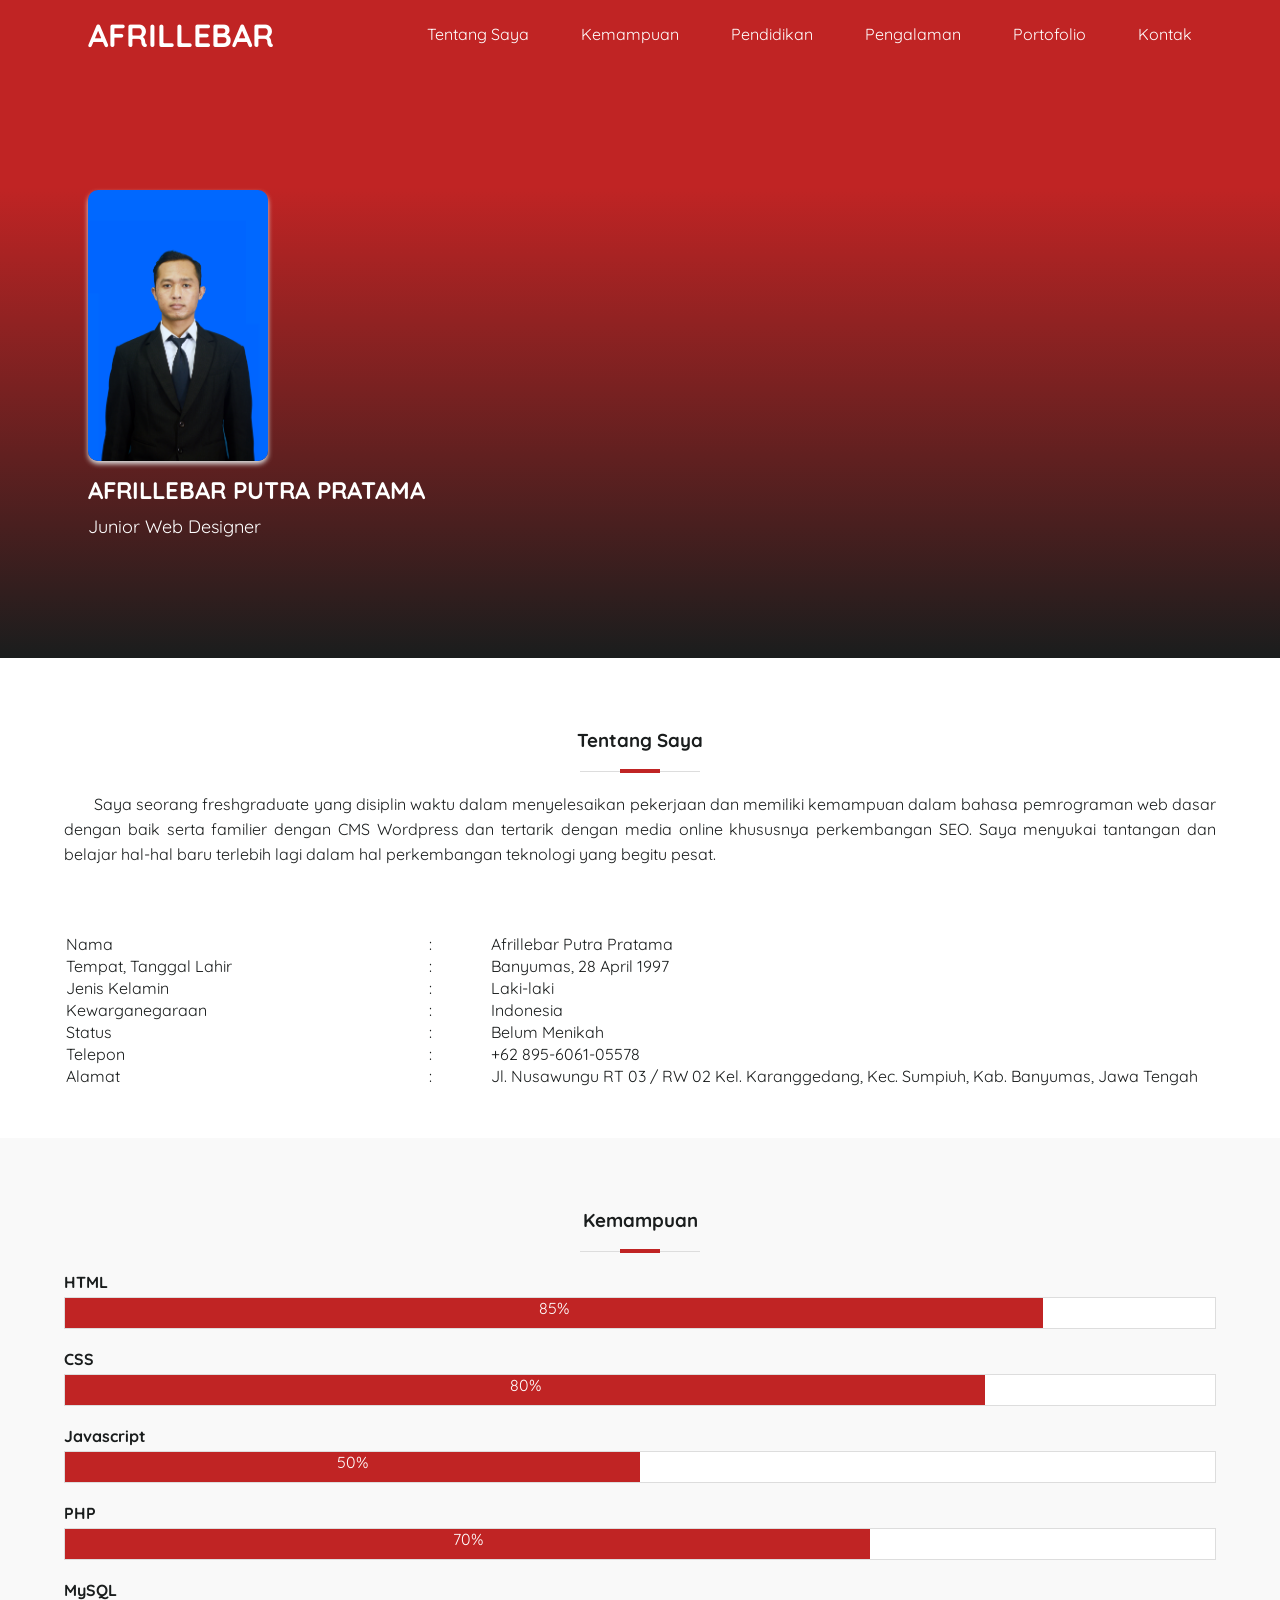
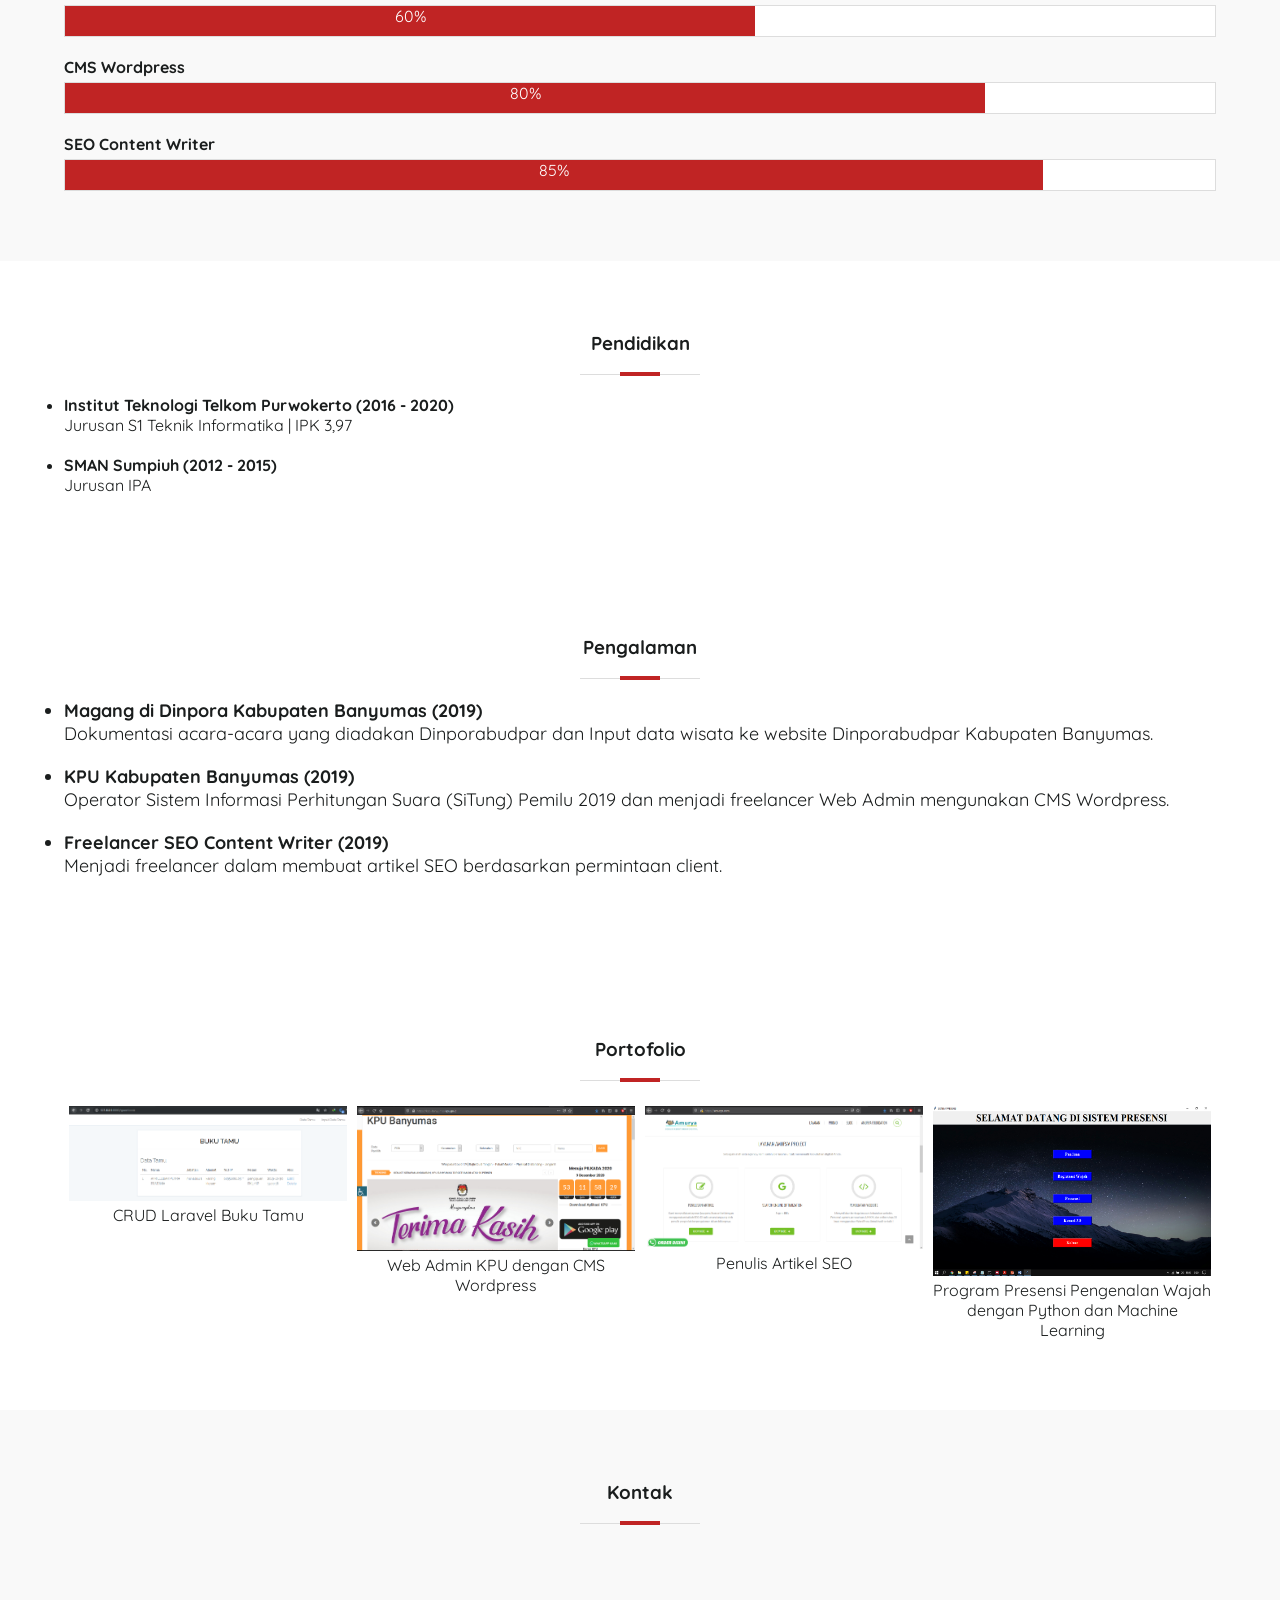
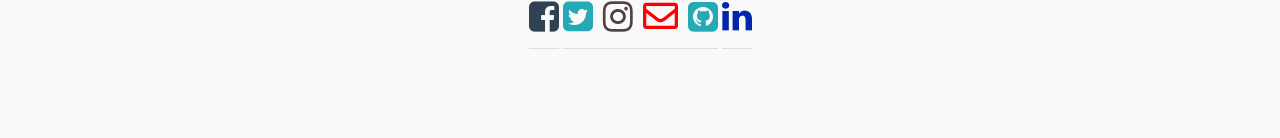
==== index.html @ 5ce97ca1 "first commit" ====
<!DOCTYPE html>
<html>
	<head>
		<meta charset="utf-8">
		<meta name="viewport" content="width=device-width, initial-scale=1">
		<title>Afrillebar Putra Pratama</title>
		<link rel="stylesheet" type="text/css" href="css/stylesheet.css">
		<link href="https://fonts.googleapis.com/css2?family=Quicksand:wght@500&display=swap" rel="stylesheet">
		<link rel="stylesheet" type="text/css" href="https://cdnjs.cloudflare.com/ajax/libs/font-awesome/5.13.0/css/all.min.css">
		<link rel="stylesheet" href="https://maxcdn.bootstrapcdn.com/font-awesome/4.5.0/css/font-awesome.min.css" />
		<link href="css/font-awesome.min.css" rel="stylesheet">
	</head>
	<body>
		
		<!-- sidebar -->
		<input type="checkbox" id="check">
		<div class="sidebar">
			<ul>
				<li><a href="#about">Tentang Saya</a></li>
				<li><a href="#skills">Kemampuan</a></li>
				<li><a href="#skills">Pendidikan</a></li>
				<li><a href="#skills">Pengalaman</a></li>
				<li><a href="#portfolio">Portofolio</a></li>
				<li><a href="#contact">Kontak</a></li>
			</ul>
		</div>

		<!-- bagian header -->
		<header>
			<div class="container">
				<h1><a href="">afrillebar</a></h1>
				<ul>
					<li><a href="#about">Tentang Saya</a></li>
					<li><a href="#skills">Kemampuan</a></li>
					<li><a href="#education">Pendidikan</a></li>
					<li><a href="#experience">Pengalaman</a></li>
					<li><a href="#portfolio">Portofolio</a></li>
					<li><a href="#contact">Kontak</a></li>
				</ul>

				<!-- menu mobile -->
				<label for="check" class="mobile-menu"><i class="fas fa-bars fa-2x"></i></label>
			</div>
		</header>

		<!-- bagian banner -->
		<section class="banner">
			<div class="container">
				<div class="banner-left">
					<img src="img/kuliah2.jpg">
					<h2>AFRILLEBAR PUTRA PRATAMA<br></h2>
					<p>Junior Web Designer</p>
				</div>
			</div>
		</section>

		<!-- bagian about -->
		<section id="about">
			<div class="container">
				<h3>Tentang Saya</h3>
					<p>
						Saya seorang freshgraduate yang disiplin waktu dalam menyelesaikan pekerjaan dan memiliki kemampuan dalam bahasa pemrograman web dasar dengan baik serta familier dengan CMS Wordpress dan tertarik dengan media online khususnya perkembangan SEO.
						Saya menyukai tantangan dan belajar hal-hal baru terlebih lagi dalam hal perkembangan teknologi yang begitu pesat. <br><br><br></p>
						<table>
							<tr><td style="width: 30%">Nama		</td><td style="width: 5%">: </td><td style="width: 60%"> Afrillebar Putra Pratama </td></tr>
							<tr><td>Tempat, Tanggal Lahir	</td><td>:</td><td> Banyumas, 28 April 1997</td></tr>
							<tr><td>Jenis Kelamin		</td><td>:</td><td> Laki-laki</td></tr>
							<tr><td>Kewarganegaraan	</td><td>:</td><td> Indonesia</td></tr>
							<tr><td>Status			</td><td>:</td><td> Belum Menikah</td></tr>
							<tr><td>Telepon			</td><td>:</td><td> +62 895-6061-05578</td></tr>
							<tr><td>Alamat	</td><td>:</td><td> Jl. Nusawungu RT 03 / RW 02 Kel. Karanggedang, Kec. Sumpiuh, Kab. Banyumas, Jawa Tengah</td></tr> 
						</table>
			</div>
		</section>

		<!-- bagian skills -->
		<section id="skills">
			<div class="container">
				<h3>Kemampuan</h3>
				<h4>HTML</h4>
				<div class="bar">
					<span class="nilai html">85%</span>
				</div>

				<h4>CSS</h4>
				<div class="bar">
					<span class="nilai css">80%</span>
				</div>

				<h4>Javascript</h4>
				<div class="bar">
					<span class="nilai js">50%</span>
				</div>

				<h4>PHP</h4>
				<div class="bar">
					<span class="nilai php">70%</span>
				</div>

				<h4>MySQL</h4>
				<div class="bar">
					<span class="nilai mysql">60%</span>
				</div>

				<h4>CMS Wordpress</h4>
				<div class="bar">
					<span class="nilai wp">80%</span>
				</div>

				<h4>SEO Content Writer</h4>
				<div class="bar">
					<span class="nilai seo">85%</span>
				</div>
			</div>
		</section>

		<!-- bagian education -->
		<section id="education">
			<div class="container">
				<h3>Pendidikan</h3>
				<p>
					<ul class="text-education">
						<li>
							<h4>Institut Teknologi Telkom Purwokerto (2016 - 2020)</h4>
							<div class="text">
							Jurusan S1 Teknik Informatika | IPK 3,97
							</div>
						</li>
						<li>
							<h4>SMAN Sumpiuh (2012 - 2015)</h4>
							<div class="text">
							Jurusan IPA
							</div>
						</li>
					</ul>
				</p>
			</div>
		</section>

		<!-- bagian experience -->
		<section id="experience">
			<div class="container">
				<h3>Pengalaman</h3>
				<p>
					<ul class="text-experience">
						<li >
							<h4>Magang di Dinpora Kabupaten Banyumas (2019)</h4>
							<div class="text">
								Dokumentasi acara-acara yang diadakan Dinporabudpar dan Input data wisata ke website Dinporabudpar Kabupaten Banyumas.
							</div>
						</li>
						<li >
							<h4>KPU Kabupaten Banyumas (2019)</h4>
							<div class="text">
								Operator Sistem Informasi Perhitungan Suara (SiTung) Pemilu 2019 dan menjadi freelancer Web Admin mengunakan CMS Wordpress.
							</div>
						</li>
						<li>
							<h4>Freelancer SEO Content Writer (2019)</h4>
							<div class="text">
							Menjadi freelancer dalam membuat artikel SEO berdasarkan permintaan client.
							</div>
						</li>
					</ul>
				</p>
			</div>
		</section>

		<!-- bagian portfolio -->
		<section id="portfolio">
			<div class="container">
				<h3>Portofolio</h3>
				<div class="col-4">
					<a href="">
						<img src="img/port_bukutamu.png">
						<span>CRUD Laravel Buku Tamu</span>
					</a>
				</div>

				<div class="col-4">
					<a href="">
						<img src="img/port_webadminkpu.PNG">
						<span>Web Admin KPU dengan CMS Wordpress</span>
					</a>
				</div>

				<div class="col-4">
					<a href="">
						<img src="img/port_seo.PNG">
						<span>Penulis Artikel SEO</span>
					</a>
				</div>

				<div class="col-4">
					<a href="">
						<img src="img/port_presensi.png">
						<span>Program Presensi Pengenalan Wajah dengan Python dan Machine Learning</span>
					</a>
				</div>
		</section>

		<!-- bagian contact -->
		<section id="contact">
			<div class="container">
				<h3>Kontak</h3>
				<div class="col-3">
					<a href="https://www.facebook.com/afrillebarputrapratama" target="_blank"><i style="color:#304153" class="fa fa-facebook-square"></i></a>
					 <a href="https://twitter.com/afrillebarputra" target="_blank"><i style="color:#25a9b5"class="fa fa-twitter-square"></i> </a>
					<a href="https://www.instagram.com/afrillebarputrapratama/" target="_blank"><i style="color:#514141" class="fa fa-instagram"></i> </a>
					 <a href="mailto:afrillebarputrapratama@gmail.com" target="_blank"><i style="color:#ff0000" class="far fa-envelope"></i>  </a>
					 <a href="https://github.com/afrillebar/" target="_blank"><i style="color:#25a9b5" class="fa fa-github-square"></i></a>
					 <a href="https://www.linkedin.com/in/afrillebar-putra-pratama-316649128/" target="_blank"><i style="color:#0027a7" class="fa fa-linkedin-in"></i></a>
				</div>
		</section>
		<script src="js/script.js"></script>
	</body>
</html>
---- css/stylesheet.css ----
* {
	padding:0;
	margin:0;
	font-family: 'Quicksand', sans-serif;
	color:rgb(26, 29, 29);
}
header {
    height:70px;
    background-color: rgb(192, 36, 36);
}
header h1 {
	display: inline-block;
	float: left;
	padding:15px 24px;
	text-transform: uppercase;
}
header h1 a {
    color: #fff;
	transition: .3s;
}
header h1 a:hover {
	color: #000;
}
header ul {
	float: right;
}
header ul li {
	padding:24px;
	display: inline-block;
}
header ul li a {
    color: #fff;
	transition: .3s;
}
header ul li a:hover {
	color: #000;
}
a {
	text-decoration: none;
}
.container {
	width:90%;
	margin:0 auto;
}
.container::after {
	content: '';
	display: block;
	clear: both;
}
.mobile-menu {
	float: right;
	display: none;
	padding:18px;
}
.mobile-menu:hover {
	cursor: pointer;
}
#check {
	display: none;
}
.sidebar {
	position: fixed;
	top: 0;
	bottom: 0;
	left: -300px;
	width:300px;
	background-color: rgb(26, 29, 29, .9);
	transition: .3s;
	z-index: 9999;
}
.sidebar ul li a {
	color: #fff;
}
.sidebar ul li {
	padding:24px;
	transition: .3s;
	transition-property: background-color;
}
.sidebar ul li:hover {
	background-color: rgb(192, 36, 36);
}
#check:checked ~ .sidebar {
	left: 0;
}
.banner {
	background: linear-gradient(0deg, rgb(26, 29, 29) 0%, rgb(192, 36, 36) 80%);;
	padding:120px 0;
}
section {
	padding:50px 0;
}
.banner img {
	width: 180px;
	border-radius: 10px;
	box-shadow: 0 3px 5px #ddd;
	margin-bottom: 10px;
}
.banner h2,
.banner p,
.banner span {
	color: #fff;
}
.banner h2 {
    margin-bottom: 10px;
}
.banner p {
    font-size: 18px;
}
.banner-left {
	padding-left:24px;
}
section h3 {
	padding-bottom: 20px;
	text-align: center;
	margin:20px;
	position: relative;
}
section h3::before {
	content:'';
	display: block;
	position: absolute;
	bottom: 0;
	width:120px;
	height:1px;
	background-color: #ddd;
	left: calc(50% - 60px);
}
section h3::after {
	content:'';
	display: block;
	position: absolute;
	bottom: -1px;
	width:40px;
	height:4px;
	background-color: rgb(192, 36, 36);
	left: calc(50% - 20px);
}
#about p {
	text-align: justify;
	text-indent: 30px;
	line-height: 25px;
	margin-bottom: 15px;
}
#skills,
#contact {
	background-color: #f9f9f9;
}
#skills .bar {
	height: 30px;
	background-color: #fff;
	border:1px solid #ddd;
	margin: 5px 0 20px 0;
}
.bar .nilai {
	height:30px;
	background-color: rgb(192, 36, 36);
	display: inline-block;
	color: #fff;
	text-align: center;
}
.html {
	width:85%;
}
.css {
	width:80%;
}
.js {
	width:50%;
}
.php {
	width:70%;
}
.mysql {
	width:60%;
}
.wp {
	width:80%;
}
.seo {
	width:85%;
}
.col-4 {
	width:25%;
	box-sizing: border-box;
	padding:5px;
	float: left;
	text-align: center;
	margin-bottom: 15px;
}
.col-4 img {
	width:100%;
}
.col-4 a:hover img {
	transform: scale(2);
}

.col-3 {
	width:100%;
	box-sizing: border-box;
	float: left;
	text-align: center;
	padding:50px 10px;
}
.col-3 a {
	padding-bottom: 10px;
	border-bottom: 1px solid #ddd;
    margin-bottom: 15px;
    font-size:35px;
}
html {
	scroll-behavior: smooth;
}

@media (max-width: 768px){
	.mobile-menu {
		display: block;
	}
	header ul {
		display: none;
	}
	.col-4 {
		width:50%;
    }
    .col-3 {
		width:100%;
    }
}
ul.text-experience {
	font-family: 'Quicksand', sans-serif;
	font-size: 18px;
	color:#504a4a;
}
ul.text-experience, li {
	padding-bottom:20px;
}
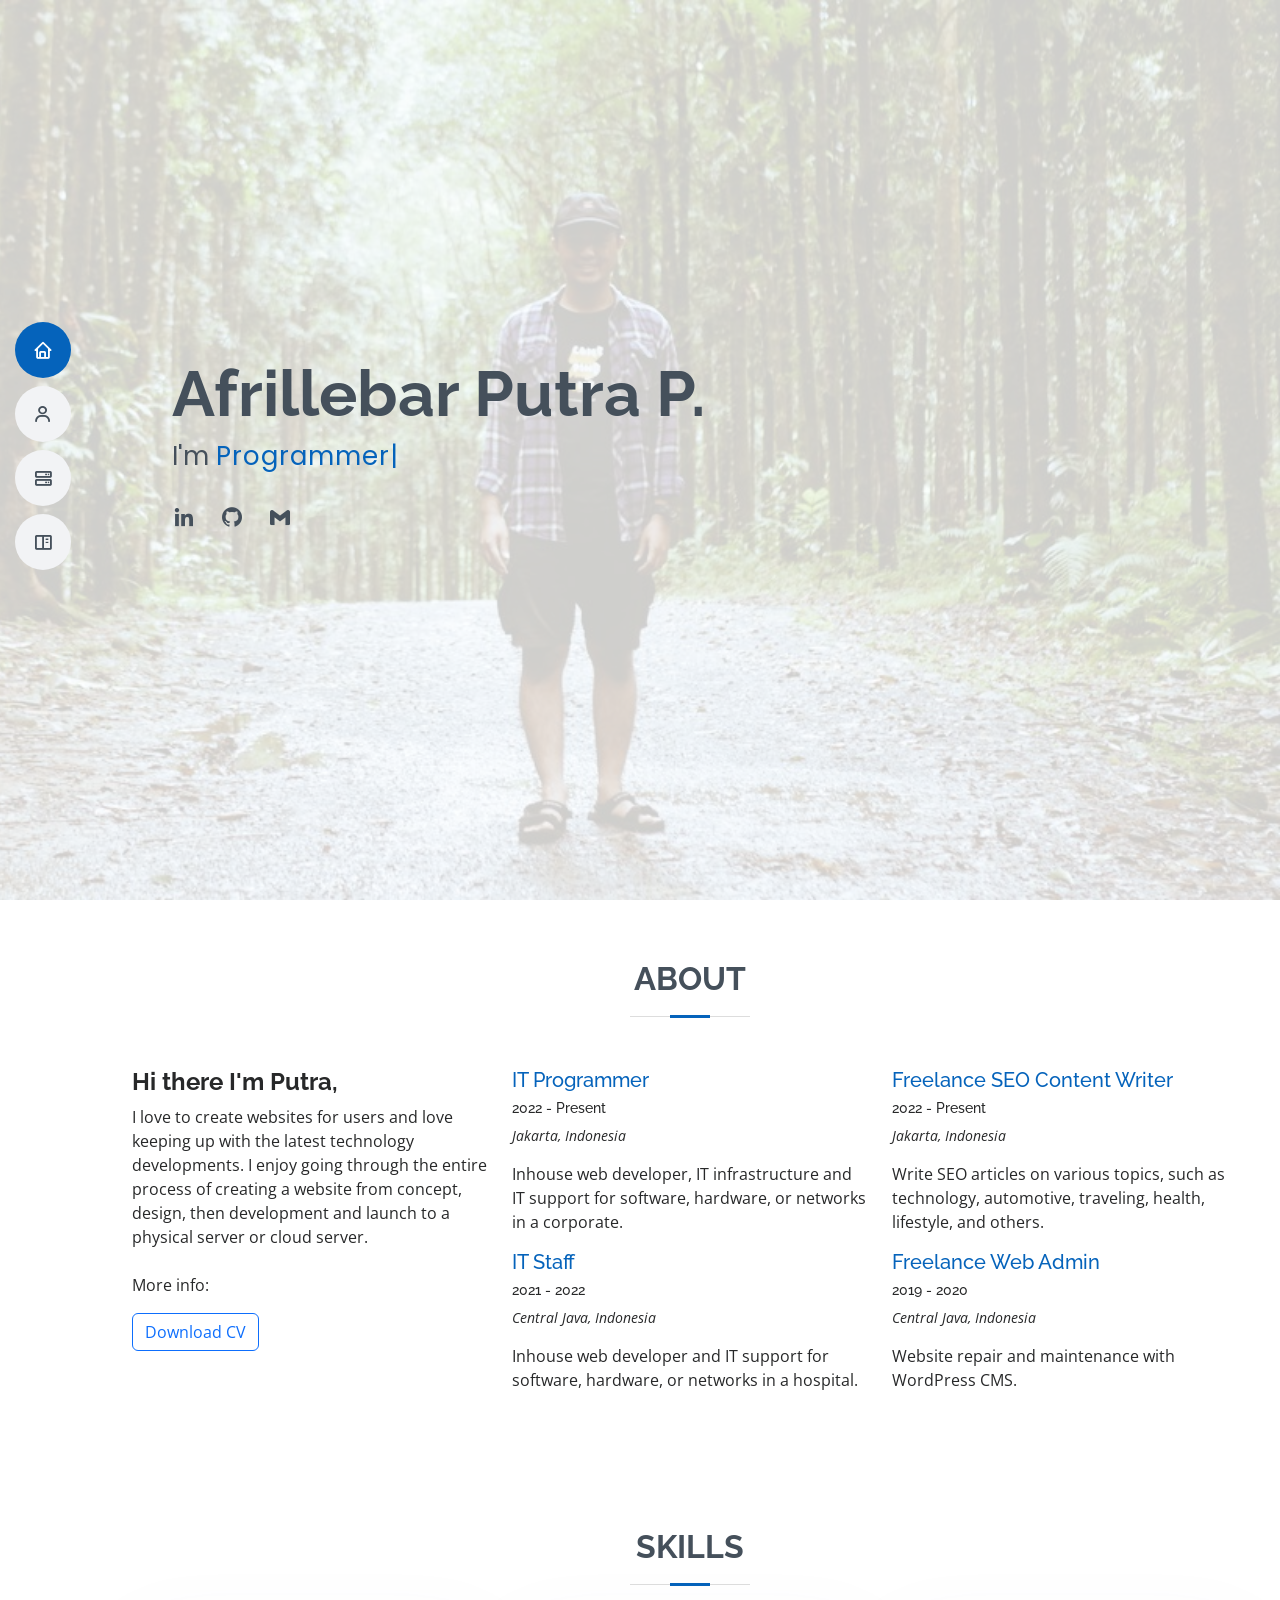
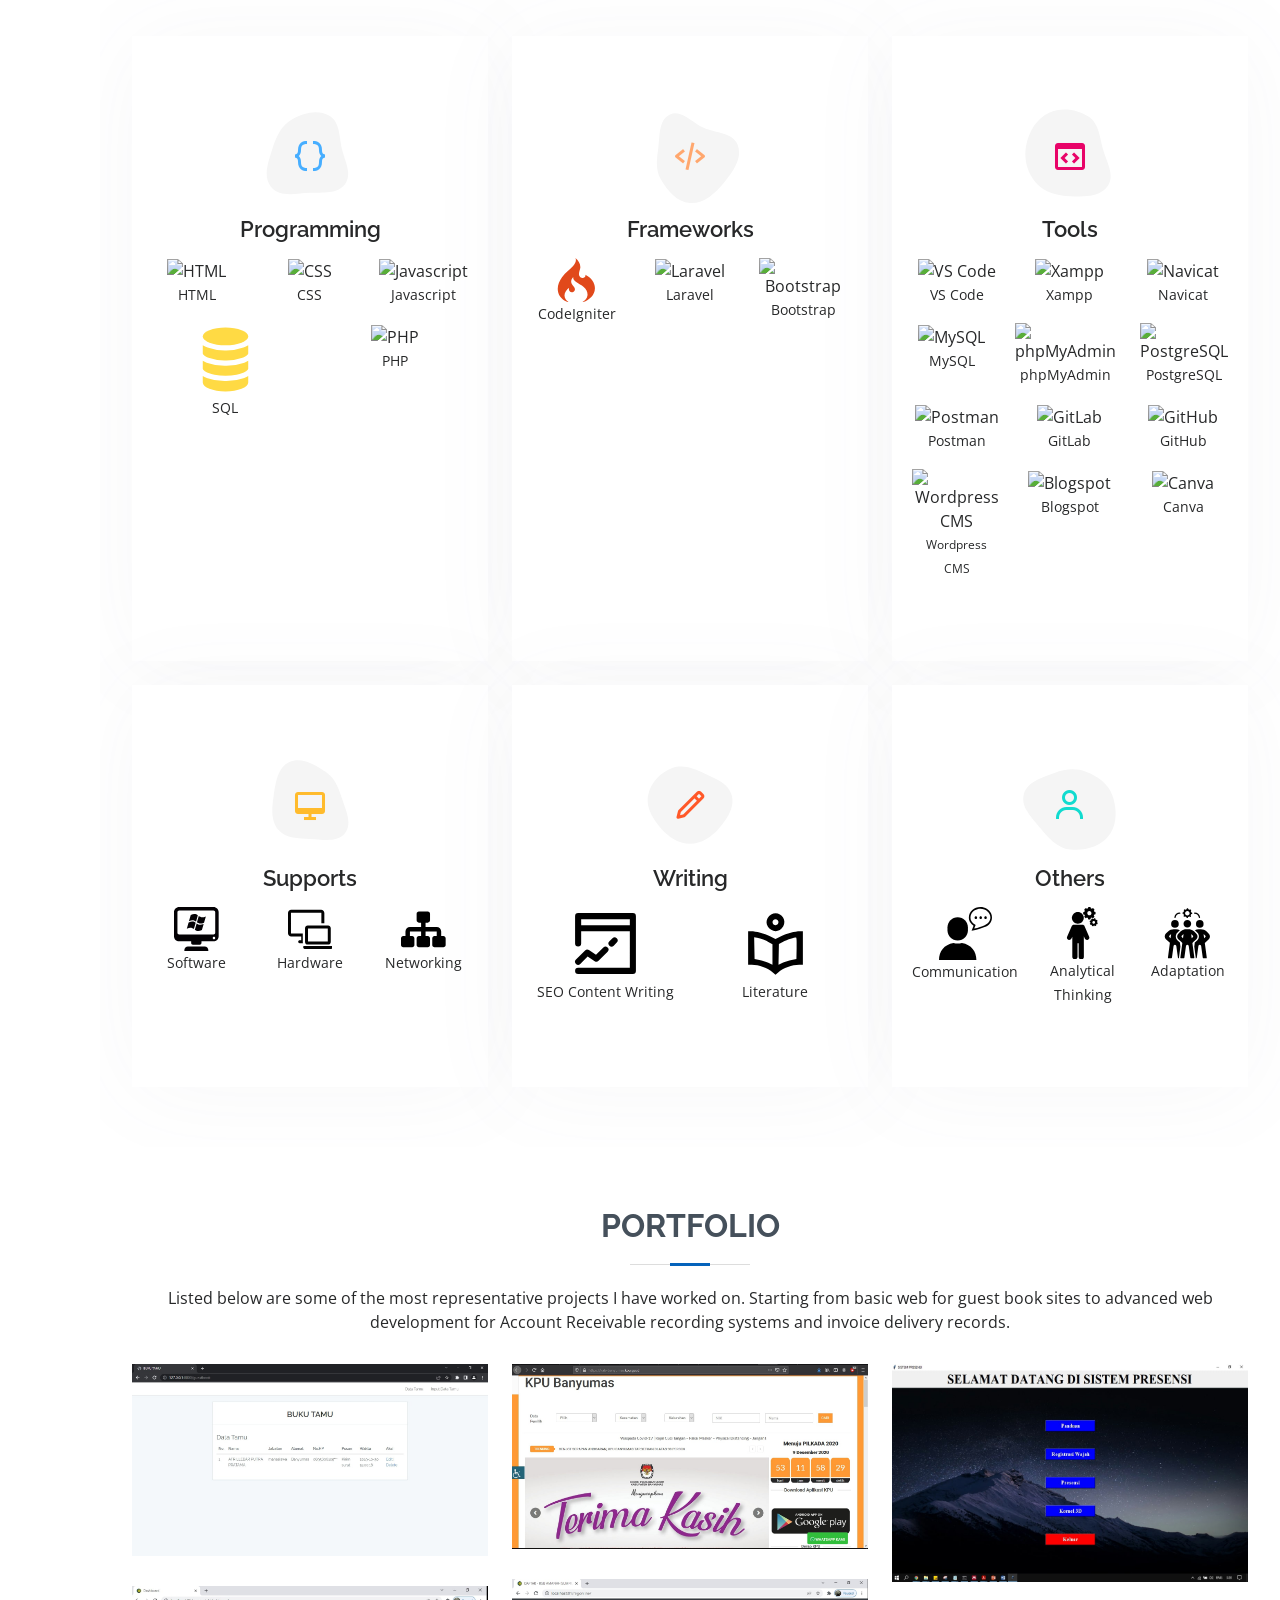
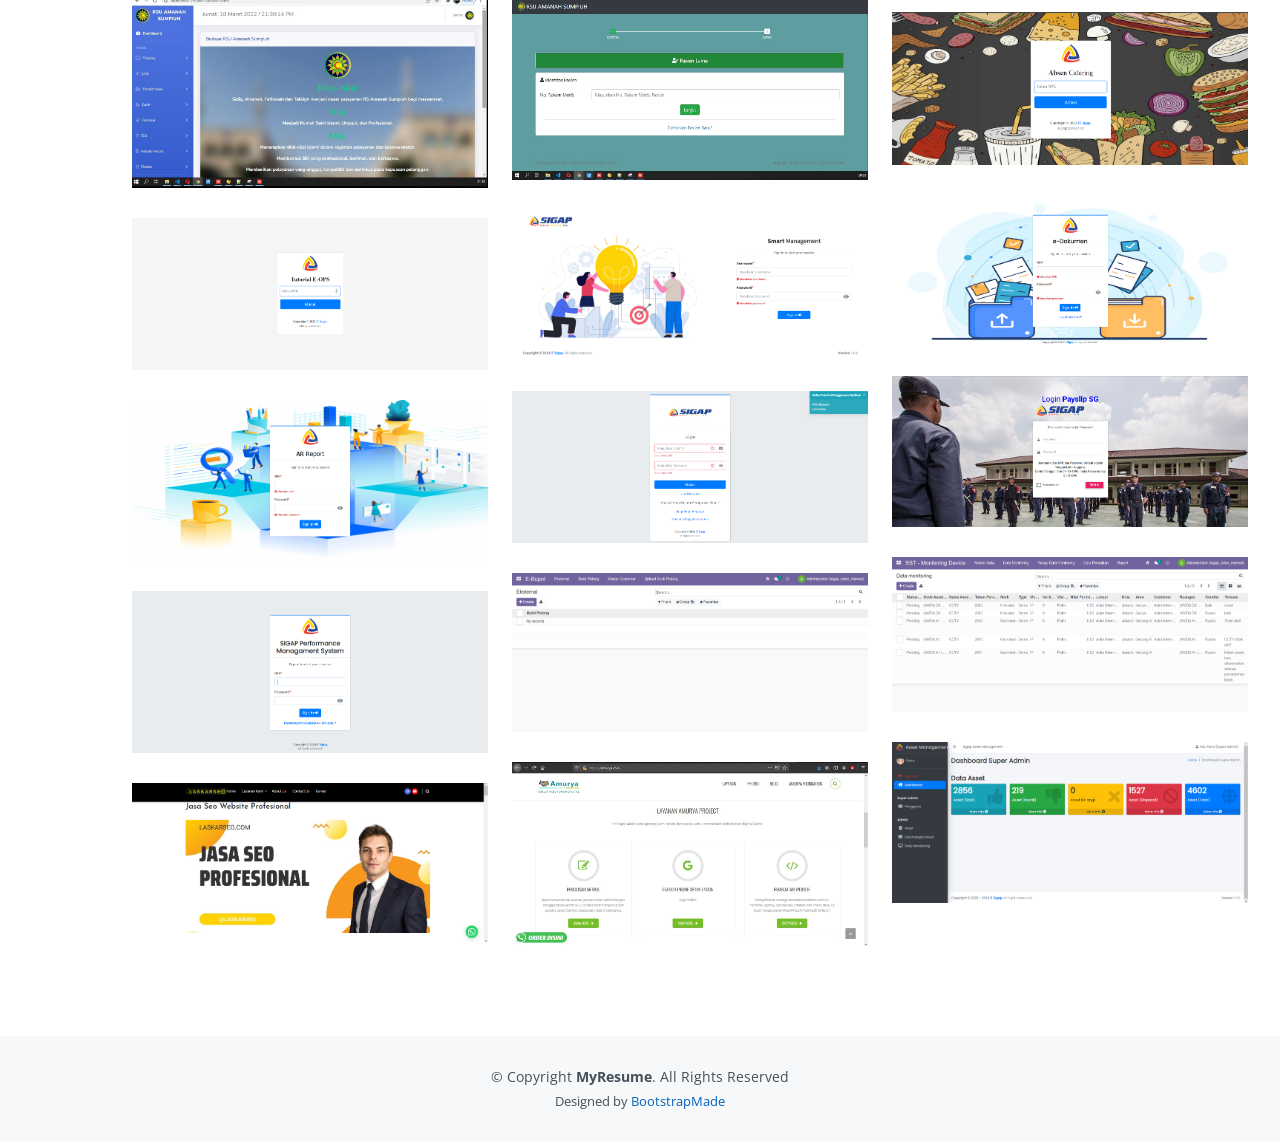
==== commit c0d26284: "portfolio" ====
--- a/index.html
+++ b/index.html
@@ -1,217 +1,780 @@
 <!DOCTYPE html>
-<html>
-	<head>
-		<meta charset="utf-8">
-		<meta name="viewport" content="width=device-width, initial-scale=1">
-		<title>Afrillebar Putra Pratama</title>
-		<link rel="stylesheet" type="text/css" href="css/stylesheet.css">
-		<link href="https://fonts.googleapis.com/css2?family=Quicksand:wght@500&display=swap" rel="stylesheet">
-		<link rel="stylesheet" type="text/css" href="https://cdnjs.cloudflare.com/ajax/libs/font-awesome/5.13.0/css/all.min.css">
-		<link rel="stylesheet" href="https://maxcdn.bootstrapcdn.com/font-awesome/4.5.0/css/font-awesome.min.css" />
-		<link href="css/font-awesome.min.css" rel="stylesheet">
-	</head>
-	<body>
-		
-		<!-- sidebar -->
-		<input type="checkbox" id="check">
-		<div class="sidebar">
-			<ul>
-				<li><a href="#about">Tentang Saya</a></li>
-				<li><a href="#skills">Kemampuan</a></li>
-				<li><a href="#skills">Pendidikan</a></li>
-				<li><a href="#skills">Pengalaman</a></li>
-				<li><a href="#portfolio">Portofolio</a></li>
-				<li><a href="#contact">Kontak</a></li>
-			</ul>
-		</div>
-
-		<!-- bagian header -->
-		<header>
-			<div class="container">
-				<h1><a href="">afrillebar</a></h1>
-				<ul>
-					<li><a href="#about">Tentang Saya</a></li>
-					<li><a href="#skills">Kemampuan</a></li>
-					<li><a href="#education">Pendidikan</a></li>
-					<li><a href="#experience">Pengalaman</a></li>
-					<li><a href="#portfolio">Portofolio</a></li>
-					<li><a href="#contact">Kontak</a></li>
-				</ul>
-
-				<!-- menu mobile -->
-				<label for="check" class="mobile-menu"><i class="fas fa-bars fa-2x"></i></label>
-			</div>
-		</header>
-
-		<!-- bagian banner -->
-		<section class="banner">
-			<div class="container">
-				<div class="banner-left">
-					<img src="img/kuliah2.jpg">
-					<h2>AFRILLEBAR PUTRA PRATAMA<br></h2>
-					<p>Junior Web Designer</p>
-				</div>
-			</div>
-		</section>
-
-		<!-- bagian about -->
-		<section id="about">
-			<div class="container">
-				<h3>Tentang Saya</h3>
-					<p>
-						Saya seorang freshgraduate yang disiplin waktu dalam menyelesaikan pekerjaan dan memiliki kemampuan dalam bahasa pemrograman web dasar dengan baik serta familier dengan CMS Wordpress dan tertarik dengan media online khususnya perkembangan SEO.
-						Saya menyukai tantangan dan belajar hal-hal baru terlebih lagi dalam hal perkembangan teknologi yang begitu pesat. <br><br><br></p>
-						<table>
-							<tr><td style="width: 30%">Nama		</td><td style="width: 5%">: </td><td style="width: 60%"> Afrillebar Putra Pratama </td></tr>
-							<tr><td>Tempat, Tanggal Lahir	</td><td>:</td><td> Banyumas, 28 April 1997</td></tr>
-							<tr><td>Jenis Kelamin		</td><td>:</td><td> Laki-laki</td></tr>
-							<tr><td>Kewarganegaraan	</td><td>:</td><td> Indonesia</td></tr>
-							<tr><td>Status			</td><td>:</td><td> Belum Menikah</td></tr>
-							<tr><td>Telepon			</td><td>:</td><td> +62 895-6061-05578</td></tr>
-							<tr><td>Alamat	</td><td>:</td><td> Jl. Nusawungu RT 03 / RW 02 Kel. Karanggedang, Kec. Sumpiuh, Kab. Banyumas, Jawa Tengah</td></tr> 
-						</table>
-			</div>
-		</section>
-
-		<!-- bagian skills -->
-		<section id="skills">
-			<div class="container">
-				<h3>Kemampuan</h3>
-				<h4>HTML</h4>
-				<div class="bar">
-					<span class="nilai html">85%</span>
-				</div>
-
-				<h4>CSS</h4>
-				<div class="bar">
-					<span class="nilai css">80%</span>
-				</div>
-
-				<h4>Javascript</h4>
-				<div class="bar">
-					<span class="nilai js">50%</span>
-				</div>
-
-				<h4>PHP</h4>
-				<div class="bar">
-					<span class="nilai php">70%</span>
-				</div>
-
-				<h4>MySQL</h4>
-				<div class="bar">
-					<span class="nilai mysql">60%</span>
-				</div>
-
-				<h4>CMS Wordpress</h4>
-				<div class="bar">
-					<span class="nilai wp">80%</span>
-				</div>
-
-				<h4>SEO Content Writer</h4>
-				<div class="bar">
-					<span class="nilai seo">85%</span>
-				</div>
-			</div>
-		</section>
-
-		<!-- bagian education -->
-		<section id="education">
-			<div class="container">
-				<h3>Pendidikan</h3>
-				<p>
-					<ul class="text-education">
-						<li>
-							<h4>Institut Teknologi Telkom Purwokerto (2016 - 2020)</h4>
-							<div class="text">
-							Jurusan S1 Teknik Informatika | IPK 3,97
-							</div>
-						</li>
-						<li>
-							<h4>SMAN Sumpiuh (2012 - 2015)</h4>
-							<div class="text">
-							Jurusan IPA
-							</div>
-						</li>
-					</ul>
-				</p>
-			</div>
-		</section>
-
-		<!-- bagian experience -->
-		<section id="experience">
-			<div class="container">
-				<h3>Pengalaman</h3>
-				<p>
-					<ul class="text-experience">
-						<li >
-							<h4>Magang di Dinpora Kabupaten Banyumas (2019)</h4>
-							<div class="text">
-								Dokumentasi acara-acara yang diadakan Dinporabudpar dan Input data wisata ke website Dinporabudpar Kabupaten Banyumas.
-							</div>
-						</li>
-						<li >
-							<h4>KPU Kabupaten Banyumas (2019)</h4>
-							<div class="text">
-								Operator Sistem Informasi Perhitungan Suara (SiTung) Pemilu 2019 dan menjadi freelancer Web Admin mengunakan CMS Wordpress.
-							</div>
-						</li>
-						<li>
-							<h4>Freelancer SEO Content Writer (2019)</h4>
-							<div class="text">
-							Menjadi freelancer dalam membuat artikel SEO berdasarkan permintaan client.
-							</div>
-						</li>
-					</ul>
-				</p>
-			</div>
-		</section>
-
-		<!-- bagian portfolio -->
-		<section id="portfolio">
-			<div class="container">
-				<h3>Portofolio</h3>
-				<div class="col-4">
-					<a href="">
-						<img src="img/port_bukutamu.png">
-						<span>CRUD Laravel Buku Tamu</span>
-					</a>
-				</div>
-
-				<div class="col-4">
-					<a href="">
-						<img src="img/port_webadminkpu.PNG">
-						<span>Web Admin KPU dengan CMS Wordpress</span>
-					</a>
-				</div>
-
-				<div class="col-4">
-					<a href="">
-						<img src="img/port_seo.PNG">
-						<span>Penulis Artikel SEO</span>
-					</a>
-				</div>
-
-				<div class="col-4">
-					<a href="">
-						<img src="img/port_presensi.png">
-						<span>Program Presensi Pengenalan Wajah dengan Python dan Machine Learning</span>
-					</a>
-				</div>
-		</section>
-
-		<!-- bagian contact -->
-		<section id="contact">
-			<div class="container">
-				<h3>Kontak</h3>
-				<div class="col-3">
-					<a href="https://www.facebook.com/afrillebarputrapratama" target="_blank"><i style="color:#304153" class="fa fa-facebook-square"></i></a>
-					 <a href="https://twitter.com/afrillebarputra" target="_blank"><i style="color:#25a9b5"class="fa fa-twitter-square"></i> </a>
-					<a href="https://www.instagram.com/afrillebarputrapratama/" target="_blank"><i style="color:#514141" class="fa fa-instagram"></i> </a>
-					 <a href="mailto:afrillebarputrapratama@gmail.com" target="_blank"><i style="color:#ff0000" class="far fa-envelope"></i>  </a>
-					 <a href="https://github.com/afrillebar/" target="_blank"><i style="color:#25a9b5" class="fa fa-github-square"></i></a>
-					 <a href="https://www.linkedin.com/in/afrillebar-putra-pratama-316649128/" target="_blank"><i style="color:#0027a7" class="fa fa-linkedin-in"></i></a>
-				</div>
-		</section>
-		<script src="js/script.js"></script>
-	</body>
+<html lang="en">
+
+<head>
+  <meta charset="utf-8">
+  <meta content="width=device-width, initial-scale=1.0" name="viewport">
+
+  <title>Portfolio - Afrillebar Putra Pratama</title>
+  <meta content="" name="description">
+  <meta content="" name="keywords">
+
+  <!-- Favicons -->
+  <link href="https://upload.wikimedia.org/wikipedia/commons/a/ae/Globe_icon-white.svg" rel="icon">
+
+  <!-- Google Fonts -->
+  <link href="https://fonts.googleapis.com/css?family=Open+Sans:300,300i,400,400i,600,600i,700,700i|Raleway:300,300i,400,400i,500,500i,600,600i,700,700i|Poppins:300,300i,400,400i,500,500i,600,600i,700,700i" rel="stylesheet">
+
+  <!-- Vendor CSS Files -->
+  <link href="assets/vendor/aos/aos.css" rel="stylesheet">
+  <link href="assets/vendor/bootstrap/css/bootstrap.min.css" rel="stylesheet">
+  <link href="assets/vendor/bootstrap-icons/bootstrap-icons.css" rel="stylesheet">
+  <link href="assets/vendor/boxicons/css/boxicons.min.css" rel="stylesheet">
+  <link href="assets/vendor/glightbox/css/glightbox.min.css" rel="stylesheet">
+  <link href="assets/vendor/swiper/swiper-bundle.min.css" rel="stylesheet">
+
+  <!-- Template Main CSS File -->
+  <link href="assets/css/style.css" rel="stylesheet">
+
+  <!-- =======================================================
+  * Template Name: MyResume
+  * Updated: Jan 29 2024 with Bootstrap v5.3.2
+  * Template URL: https://bootstrapmade.com/free-html-bootstrap-template-my-resume/
+  * Author: BootstrapMade.com
+  * License: https://bootstrapmade.com/license/
+  ======================================================== -->
+</head>
+
+<body>
+
+  <!-- ======= Mobile nav toggle button ======= -->
+  <!-- <button type="button" class="mobile-nav-toggle d-xl-none"><i class="bi bi-list mobile-nav-toggle"></i></button> -->
+  <i class="bi bi-list mobile-nav-toggle d-lg-none"></i>
+  <!-- ======= Header ======= -->
+  <header id="header" class="d-flex flex-column justify-content-center">
+
+    <nav id="navbar" class="navbar nav-menu">
+      <ul>
+        <li><a href="#hero" class="nav-link scrollto active"><i class="bx bx-home"></i> <span>Home</span></a></li>
+        <li><a href="#about" class="nav-link scrollto"><i class="bx bx-user"></i> <span>About</span></a></li>
+        <li><a href="#skills" class="nav-link scrollto"><i class="bx bx-server"></i> <span>Skills</span></a></li>
+        <!-- <li><a href="#resume" class="nav-link scrollto"><i class="bx bx-file-blank"></i> <span>Resume</span></a></li> -->
+        <li><a href="#portfolio" class="nav-link scrollto"><i class="bx bx-book-content"></i> <span>Portfolio</span></a></li>
+        <!-- <li><a href="#contact" class="nav-link scrollto"><i class="bx bx-envelope"></i> <span>Contact</span></a></li> -->
+      </ul>
+    </nav><!-- .nav-menu -->
+
+  </header><!-- End Header -->
+
+  <!-- ======= Hero Section ======= -->
+  <section id="hero" class="d-flex flex-column justify-content-center">
+    <div class="container" data-aos="zoom-in" data-aos-delay="100">
+      <h1>Afrillebar Putra P.</h1>
+      <p>I'm <span class="typed" data-typed-items="Programmer, Web Developer, Freelancer, IT Support, SEO Content Writer"></span></p>
+      <div class="social-links">
+        <a href="https://www.linkedin.com/in/afrillebar-putra-pratama" class="linkedin"><i class="bx bxl-linkedin"></i></a>
+        <a href="https://github.com/afrillebar/" class="github"><i class="bx bxl-github"></i></a>
+        <a href="mailto:afrillebarputrapratama@gmail.com" class="gmail"><i class="bx bxl-gmail"></i></a>
+      </div>
+    </div>
+  </section><!-- End Hero -->
+
+  <main id="main">
+
+    <!-- ======= About Section ======= -->
+    <section id="about" class="about">
+      <div class="container" data-aos="fade-up">
+
+        <div class="section-title">
+          <h2>About</h2>
+        </div>
+
+        <div class="row">
+          <div class="col-lg-4">
+            <h4> <strong>Hi there I'm Putra,</strong></h4>
+            <p>
+              I love to create websites for users and love keeping up with the latest technology developments. I enjoy going through the entire process of creating a website from concept, design, then development and launch to a physical server or cloud server.
+            </p>
+            <div class="mt-4 mb-4 ">
+              <p>More info:</p>
+              <a type="button" class="btn btn-outline-primary" href="http://">Download CV</a>
+            </div>
+          </div>
+          <div class="col-lg-4">
+            <div class="resume-item">
+              <h5 style="color: #0563BB;">IT Programmer</h5>
+              <h6 style="font-size: 14px;">2022 - Present</h6>
+              <p style="font-size: 14px;"><em>Jakarta, Indonesia </em></p>
+              <p>Inhouse web developer, IT infrastructure and IT support for software, hardware, or networks in a corporate.</p>
+            </div>
+            <div class="resume-item">
+              <h5 style="color: #0563BB;">IT Staff</h5>
+              <h6 style="font-size: 14px;">2021 - 2022</h6>
+              <p style="font-size: 14px;"><em>Central Java, Indonesia </em></p>
+              <p>Inhouse web developer and IT support for software, hardware, or networks in a hospital.</p>
+            </div>
+          </div>
+          <div class="col-lg-4">
+            <div class="resume-item">
+              <h5 style="color: #0563BB;">Freelance SEO Content Writer</h5>
+              <h6 style="font-size: 14px;">2022 - Present</h6>
+              <p style="font-size: 14px;"><em>Jakarta, Indonesia </em></p>
+              <p>Write SEO articles on various topics, such as technology, automotive, traveling, health, lifestyle, and others.</p>
+            </div>
+            <div class="resume-item">
+              <h5 style="color: #0563BB;">Freelance Web Admin</h5>
+              <h6 style="font-size: 14px;">2019 - 2020</h6>
+              <p style="font-size: 14px;"><em>Central Java, Indonesia </em></p>
+              <p>Website repair and maintenance with WordPress CMS.</p>
+            </div>
+          </div>
+        </div>
+
+      </div>
+    </section>
+    <!-- End About Section -->
+
+    <!-- ======= Skills Section ======= -->
+    <section id="skills" class="services">
+      <div class="container" data-aos="fade-up">
+
+        <div class="section-title">
+          <h2>Skills</h2>
+        </div>
+
+        <div class="row">
+
+          <div class="col-lg-4 col-md-6 d-flex align-items-stretch" data-aos="zoom-in" data-aos-delay="100">
+            <div class="icon-box iconbox-blue">
+              <div class="icon">
+                <svg width="100" height="100" viewBox="0 0 600 600" xmlns="http://www.w3.org/2000/svg">
+                  <path stroke="none" stroke-width="0" fill="#f5f5f5" d="M300,521.0016835830174C376.1290562159157,517.8887921683347,466.0731472004068,529.7835943286574,510.70327084640275,468.03025145048787C554.3714126377745,407.6079735673963,508.03601936045806,328.9844924480964,491.2728898941984,256.3432110539036C474.5976632858925,184.082847569629,479.9380746630129,96.60480741107993,416.23090153303,58.64404602377083C348.86323505073057,18.502131276798302,261.93793281208167,40.57373210992963,193.5410806939664,78.93577620505333C130.42746243093433,114.334589627462,98.30271207620316,179.96522072025542,76.75703585869454,249.04625023123273C51.97151888228291,328.5150500222984,13.704378332031375,421.85034740162234,66.52175969318436,486.19268352777647C119.04800174914682,550.1803526380478,217.28368757567262,524.383925680826,300,521.0016835830174"></path>
+                </svg>
+                <i class="bx bx-code-curly"></i>
+              </div>
+              <h4>Programming</h4>
+              <div class="row">
+                <div class="col">
+                  <div class="count-box">
+                    <img src="https://www.vectorlogo.zone/logos/w3_html5/w3_html5-icon.svg" alt="HTML" width="50%">
+                    <p>HTML</p>
+                  </div>
+                </div>
+
+                <div class="col">
+                  <div class="count-box">
+                    <img src="https://www.vectorlogo.zone/logos/w3_css/w3_css-icon.svg" alt="CSS" width="50%">
+                    <p>CSS</p>
+                  </div>
+                </div>
+
+                <div class="col">
+                  <div class="count-box">
+                    <img src="https://upload.wikimedia.org/wikipedia/commons/9/99/Unofficial_JavaScript_logo_2.svg" alt="Javascript" width="50%">
+                    <p>Javascript</p>
+                  </div>
+                </div>
+              </div>
+
+              <div class="row mt-3">
+                <div class="col">
+                  <div class="count-box">
+                    <svg width="50%" viewBox="0 0 32 32" xmlns="http://www.w3.org/2000/svg" fill="#000000">
+                      <path d="M8.562,15.256A21.159,21.159,0,0,0,16,16.449a21.159,21.159,0,0,0,7.438-1.194c1.864-.727,2.525-1.535,2.525-2V9.7a10.357,10.357,0,0,1-2.084,1.076A22.293,22.293,0,0,1,16,12.078a22.36,22.36,0,0,1-7.879-1.3A10.28,10.28,0,0,1,6.037,9.7v3.55C6.037,13.724,6.7,14.528,8.562,15.256Z" style="fill:#ffda44"></path>
+                      <path d="M8.562,21.961a15.611,15.611,0,0,0,2.6.741A24.9,24.9,0,0,0,16,23.155a24.9,24.9,0,0,0,4.838-.452,15.614,15.614,0,0,0,2.6-.741c1.864-.727,2.525-1.535,2.525-2v-3.39a10.706,10.706,0,0,1-1.692.825A23.49,23.49,0,0,1,16,18.74a23.49,23.49,0,0,1-8.271-1.348,10.829,10.829,0,0,1-1.692-.825V19.96C6.037,20.426,6.7,21.231,8.562,21.961Z" style="fill:#ffda44"></path>
+                      <path d="M16,30c5.5,0,9.963-1.744,9.963-3.894V23.269a10.5,10.5,0,0,1-1.535.762l-.157.063A23.487,23.487,0,0,1,16,25.445a23.422,23.422,0,0,1-8.271-1.351c-.054-.02-.106-.043-.157-.063a10.5,10.5,0,0,1-1.535-.762v2.837C6.037,28.256,10.5,30,16,30Z" style="fill:#ffda44"></path>
+                      <ellipse cx="16" cy="5.894" rx="9.963" ry="3.894" style="fill:#ffda44"></ellipse>
+                    </svg>
+                    <p>SQL</p>
+                  </div>
+                </div>
+
+                <div class="col">
+                  <div class="count-box">
+                    <img src="https://www.vectorlogo.zone/logos/php/php-icon.svg" alt="PHP" width="50%">
+                    <p>PHP</p>
+                  </div>
+                </div>
+
+              </div>
+            </div>
+          </div>
+
+          <div class="col-lg-4 col-md-6 d-flex align-items-stretch mt-4 mt-md-0" data-aos="zoom-in" data-aos-delay="200">
+            <div class="icon-box iconbox-orange ">
+              <div class="icon">
+                <svg width="100" height="100" viewBox="0 0 600 600" xmlns="http://www.w3.org/2000/svg">
+                  <path stroke="none" stroke-width="0" fill="#f5f5f5" d="M300,582.0697525312426C382.5290701553225,586.8405444964366,449.9789794690241,525.3245884688669,502.5850820975895,461.55621195738473C556.606425686781,396.0723002908107,615.8543463187945,314.28637112970534,586.6730223649479,234.56875336149918C558.9533121215079,158.8439757836574,454.9685369536778,164.00468322053177,381.49747125262974,130.76875717737553C312.15926192815925,99.40240125094834,248.97055460311594,18.661163978235184,179.8680185752513,50.54337015887873C110.5421016452524,82.52863877960104,119.82277516462835,180.83849132639028,109.12597500060166,256.43424936330496C100.08760227029461,320.3096726198365,92.17705696193138,384.0621239912766,124.79988738764834,439.7174275375508C164.83382741302287,508.01625554203684,220.96474134820875,577.5009287672846,300,582.0697525312426"></path>
+                </svg>
+                <i class="bx bx-code-alt"></i>
+              </div>
+              <h4>Frameworks</h4>
+              <div class="row">
+                <div class="col">
+                  <div class="count-box">
+                    <svg width="50%" fill="#E1491B" viewBox="0 0 24 24" role="img" xmlns="http://www.w3.org/2000/svg">
+                      <path d="M11.466 0c.88 1.423-.28 3.306-1.207 4.358-.899 1.02-1.992 1.873-2.985 2.8-1.066.996-2.091 2.044-2.967 3.213-1.753 2.339-2.827 5.28-2.038 8.199.788 2.916 3.314 4.772 6.167 5.429-1.44-.622-2.786-2.203-2.79-3.82-.003-1.765 1.115-3.262 2.505-4.246-.167.632-.258 1.21.155 1.774a1.68 1.68 0 0 0 1.696.642c1.487-.326 1.556-1.96.674-2.914-.872-.943-1.715-2.009-1.384-3.377.167-.685.588-1.328 1.121-1.787-.41 1.078.755 2.14 1.523 2.67 1.332.918 2.793 1.612 4.017 2.688 1.288 1.132 2.24 2.661 2.047 4.435-.208 1.923-1.736 3.26-3.45 3.936 3.622-.8 7.365-3.61 7.44-7.627.093-3.032-1.903-5.717-5.158-7.384.19.48.074.697-.058.924-.55.944-2.082 1.152-2.835.184-1.205-1.548.025-3.216.197-4.855.215-2.055-1.073-4.049-2.67-5.242z"></path>
+                    </svg>
+                    <p>CodeIgniter</p>
+                  </div>
+                </div>
+
+                <div class="col">
+                  <div class="count-box">
+                    <img src="https://cdn.worldvectorlogo.com/logos/laravel-2.svg" alt="Laravel" width="50%">
+                    <p>Laravel</p>
+                  </div>
+                </div>
+
+                <div class="col">
+                  <div class="count-box">
+                    <img src="https://upload.wikimedia.org/wikipedia/commons/b/b2/Bootstrap_logo.svg" alt="Bootstrap" width="63%">
+                    <p>Bootstrap</p>
+                  </div>
+                </div>
+
+              </div>
+
+            </div>
+          </div>
+
+          <div class="col-lg-4 col-md-6 d-flex align-items-stretch mt-4 mt-lg-0" data-aos="zoom-in" data-aos-delay="300">
+            <div class="icon-box iconbox-pink">
+              <div class="icon">
+                <svg width="100" height="100" viewBox="0 0 600 600" xmlns="http://www.w3.org/2000/svg">
+                  <path stroke="none" stroke-width="0" fill="#f5f5f5" d="M300,541.5067337569781C382.14930387511276,545.0595476570109,479.8736841581634,548.3450877840088,526.4010558755058,480.5488172755941C571.5218469581645,414.80211281144784,517.5187510058486,332.0715597781072,496.52539010469104,255.14436215662573C477.37192572678356,184.95920475031193,473.57363656557914,105.61284051026155,413.0603344069578,65.22779650032875C343.27470386102294,18.654635553484475,251.2091493199835,5.337323636656869,175.0934190732945,40.62881213300186C97.87086631185822,76.43348514350839,51.98124368387456,156.15599469081315,36.44837278890362,239.84606092416172C21.716077023791087,319.22268207091537,43.775223500013084,401.1760424656574,96.891909868211,461.97329694683043C147.22146801428983,519.5804099606455,223.5754009179313,538.201503339737,300,541.5067337569781"></path>
+                </svg>
+                <i class="bx bx-code-block"></i>
+              </div>
+              <h4>Tools</h4>
+              <div class="row">
+                <div class="col">
+                  <div class="count-box">
+                    <img src="https://upload.wikimedia.org/wikipedia/commons/9/9a/Visual_Studio_Code_1.35_icon.svg" alt="VS Code" width="50%">
+                    <p>VS Code</p>
+                  </div>
+                </div>
+
+                <div class="col">
+                  <div class="count-box">
+                    <img src="https://iconape.com/wp-content/png_logo_vector/xampp.png" alt="Xampp" width="50%">
+                    <p>Xampp</p>
+                  </div>
+                </div>
+
+                <div class="col">
+                  <div class="count-box">
+                    <img src="https://asset.brandfetch.io/idKZEfh6On/idCOdoVml-.jpeg" alt="Navicat" width="50%">
+                    <p>Navicat</p>
+                  </div>
+                </div>
+
+              </div>
+
+              <div class="row mt-3">
+                <div class="col">
+                  <div class="count-box">
+                    <img src="https://www.vectorlogo.zone/logos/mysql/mysql-ar21.svg" alt="MySQL" width="100%">
+                    <p>MySQL</p>
+                  </div>
+                </div>
+
+                <div class="col">
+                  <div class="count-box">
+                    <img src="https://www.vectorlogo.zone/logos/phpmyadmin/phpmyadmin-ar21.svg" alt="phpMyAdmin" width="100%">
+                    <p>phpMyAdmin</p>
+                  </div>
+                </div>
+
+                <div class="col">
+                  <div class="count-box">
+                    <img src="https://www.vectorlogo.zone/logos/postgresql/postgresql-icon.svg" alt="PostgreSQL" width="50%">
+                    <p>PostgreSQL</p>
+                  </div>
+                </div>
+
+              </div>
+
+              <div class="row mt-3">
+                <div class="col">
+                  <div class="count-box">
+                    <img src="https://iconape.com/wp-content/files/ja/89479/png/postman.png" alt="Postman" width="50%">
+                    <p>Postman</p>
+                  </div>
+                </div>
+
+                <div class="col">
+                  <div class="count-box">
+                    <img src="https://www.vectorlogo.zone/logos/gitlab/gitlab-icon.svg" alt="GitLab" width="50%">
+                    <p>GitLab</p>
+                  </div>
+                </div>
+
+                <div class="col">
+                  <div class="count-box">
+                    <img src="https://www.vectorlogo.zone/logos/github/github-tile.svg" alt="GitHub" width="50%">
+                    <p>GitHub</p>
+                  </div>
+                </div>
+              </div>
+
+              <div class="row mt-3">
+                <div class="col">
+                  <div class="count-box">
+                    <img src="https://www.vectorlogo.zone/logos/wordpress/wordpress-icon.svg" alt="Wordpress CMS" width="50%">
+                    <p style="font-size: 12px;">Wordpress CMS</p>
+                  </div>
+                </div>
+
+                <div class="col">
+                  <div class="count-box">
+                    <img src="https://iconape.com/wp-content/files/yn/352382/png/352382.png" alt="Blogspot" width="50%">
+                    <p>Blogspot</p>
+                  </div>
+                </div>
+
+                <div class="col">
+                  <div class="count-box">
+                    <img src="https://cdn.worldvectorlogo.com/logos/canva-1.svg" alt="Canva" width="50%">
+                    <p>Canva</p>
+                  </div>
+                </div>
+              </div>
+
+            </div>
+          </div>
+
+          <div class="col-lg-4 col-md-6 d-flex align-items-stretch mt-4" data-aos="zoom-in" data-aos-delay="100">
+            <div class="icon-box iconbox-yellow">
+              <div class="icon">
+                <svg width="100" height="100" viewBox="0 0 600 600" xmlns="http://www.w3.org/2000/svg">
+                  <path stroke="none" stroke-width="0" fill="#f5f5f5" d="M300,503.46388370962813C374.79870501325706,506.71871716319447,464.8034551963731,527.1746412648533,510.4981551193396,467.86667711651364C555.9287308511215,408.9015244558933,512.6030010748507,327.5744911775523,490.211057578863,256.5855673507754C471.097692560561,195.9906835881958,447.69079081568157,138.11976852964426,395.19560036434837,102.3242989838813C329.3053358748298,57.3949838291264,248.02791733380457,8.279543830951368,175.87071277845988,42.242879143198664C103.41431057327972,76.34704239035025,93.79494320519305,170.9812938413882,81.28167332365135,250.07896920659033C70.17666984294237,320.27484674793965,64.84698225790005,396.69656628748305,111.28512138212992,450.4950937839243C156.20124167950087,502.5303643271138,231.32542653798444,500.4755392045468,300,503.46388370962813"></path>
+                </svg>
+                <i class="bx bx-desktop"></i>
+              </div>
+              <h4>Supports</h4>
+              <div class="row">
+                <div class="col">
+                  <div class="count-box">
+                    <svg width="50%" version="1.1" id="Capa_1" xmlns="http://www.w3.org/2000/svg" xmlns:xlink="http://www.w3.org/1999/xlink" viewBox="0 0 26 26" xml:space="preserve" fill="#000000">
+                      <path style="fill:#030104;" d="M12.811,8.52l1.061-3.658c-0.933-0.631-1.967-1.136-4.119-0.244L8.691,8.291 c0.855-0.354,1.53-0.515,2.096-0.51C11.646,7.787,12.25,8.142,12.811,8.52z"></path>
+                      <path style="fill:#030104;" d="M8.518,8.965L8.505,8.971l-1.05,3.652c2.155-0.892,3.17-0.374,4.104,0.254l1.074-3.692 C11.702,8.554,10.664,8.082,8.518,8.965z"></path>
+                      <path style="fill:#030104;" d="M14.432,5.246l-1.061,3.679c0.93,0.631,2.053,1.147,4.115,0.226l1.059-3.665 C16.395,6.373,15.361,5.875,14.432,5.246z"></path>
+                      <path style="fill:#030104;" d="M13.195,9.541l-1.063,3.652c0.934,0.633,1.968,1.137,4.117,0.246l1.024-3.56 C15.082,10.63,14.127,10.169,13.195,9.541z"></path>
+                      <path style="fill:#030104;" d="M23,0H3C1.344,0,0,1.344,0,3v14c0,1.656,1.344,3,3,3h7v1c0,0.551,0.449,1,1,1h4 c0.551,0,1-0.516,1-1c0-0.209,0-0.611,0-1h7c1.656,0,3-1.344,3-3V3C26,1.344,24.656,0,23,0z M23.275,18.725 c-0.399,0-0.725-0.324-0.725-0.725s0.324-0.725,0.725-0.725S24,17.6,24,18S23.676,18.725,23.275,18.725z M24,15 c0,0.551-0.449,1-1,1H3c-0.551,0-1-0.449-1-1V3c0-0.551,0.449-1,1-1h20c0.551,0,1,0.449,1,1V15z"></path>
+                      <path style="fill:#030104;" d="M17.877,23H8.124c-1.154,0-2.09,0.936-2.09,2.09V26h13.934v-0.91 C19.967,23.936,19.031,23,17.877,23z"></path>
+                    </svg>
+                    <p>Software</p>
+                  </div>
+                </div>
+
+                <div class="col">
+                  <div class="count-box">
+                    <svg width="50%" version="1.1" id="Capa_1" xmlns="http://www.w3.org/2000/svg" xmlns:xlink="http://www.w3.org/1999/xlink" viewBox="0 0 482.38 482.38" xml:space="preserve" fill="#000000">
+                      <path style="fill:#020202;" d="M159.871,360.18v-58.577v-16.077H34.696c-1.396,0-2.543-1.138-2.543-2.543V63.655 c0-1.405,1.146-2.543,2.543-2.543h323.183c1.396,0,2.543,1.139,2.543,2.543v111.147h32.153V63.655 c0-19.13-15.56-34.697-34.696-34.697H34.696C15.557,28.959,0,44.525,0,63.655v219.328c0,19.131,15.557,34.696,34.696,34.696 h108.345v42.5h-17.082c-8.886,0-16.076,7.198-16.076,16.077c0,8.878,7.191,16.077,16.076,16.077h36.362 c-1.445-4.803-2.45-9.789-2.45-15.056V360.18z"></path>
+                      <path style="fill:#020202;" d="M183.986,227.696v149.581c0,15.865,12.904,28.777,28.777,28.777h220.411 c15.873,0,28.778-12.913,28.778-28.777V227.696c0-15.866-12.905-28.779-28.778-28.779H212.764 C196.891,198.917,183.986,211.831,183.986,227.696z M216.14,231.071h213.659v142.83H216.14V231.071z"></path>
+                      <path style="fill:#020202;" d="M473.775,422.273h-13.157H185.32H172.18c-4.757,0-8.603,3.854-8.603,8.603 c0,12.451,10.095,22.546,22.544,22.546h273.713c12.449,0,22.546-10.095,22.546-22.546 C482.38,426.126,478.532,422.273,473.775,422.273z"></path>
+                    </svg>
+                    <p>Hardware</p>
+                  </div>
+                </div>
+
+                <div class="col">
+                  <div class="count-box">
+                    <svg width="50%" viewBox="0 0 20 20" xmlns="http://www.w3.org/2000/svg" fill="#000000">
+                      <path d="M18 13h1c.55 0 1 .45 1 1.01v2.98c0 .56-.45 1.01-1 1.01h-4c-.55 0-1-.45-1-1.01v-2.98c0-.56.45-1.01 1-1.01h1v-2h-5v2h1c.55 0 1 .45 1 1.01v2.98c0 .56-.45 1.01-1 1.01H8c-.55 0-1-.45-1-1.01v-2.98c0-.56.45-1.01 1-1.01h1v-2H4v2h1c.55 0 1 .45 1 1.01v2.98C6 17.55 5.55 18 5 18H1c-.55 0-1-.45-1-1.01v-2.98C0 13.45.45 13 1 13h1v-2c0-1.1.9-2 2-2h5V7H8c-.55 0-1-.45-1-1.01V3.01C7 2.45 7.45 2 8 2h4c.55 0 1 .45 1 1.01v2.98C13 6.55 12.55 7 12 7h-1v2h5c1.1 0 2 .9 2 2v2z"></path>
+                    </svg>
+                    <p>Networking</p>
+                  </div>
+                </div>
+              </div>
+            </div>
+          </div>
+
+          <div class="col-lg-4 col-md-6 d-flex align-items-stretch mt-4" data-aos="zoom-in" data-aos-delay="200">
+            <div class="icon-box iconbox-red">
+              <div class="icon">
+                <svg width="100" height="100" viewBox="0 0 600 600" xmlns="http://www.w3.org/2000/svg">
+                  <path stroke="none" stroke-width="0" fill="#f5f5f5" d="M300,532.3542879108572C369.38199826031484,532.3153073249985,429.10787420159085,491.63046689027357,474.5244479745417,439.17860296908856C522.8885846962883,383.3225815378663,569.1668002868075,314.3205725914397,550.7432151929288,242.7694973846089C532.6665558377875,172.5657663291529,456.2379748765914,142.6223662098291,390.3689995646985,112.34683881706744C326.66090330228417,83.06452184765237,258.84405631176094,53.51806209861945,193.32584062364296,78.48882559362697C121.61183558270385,105.82097193414197,62.805066853699245,167.19869350419734,48.57481801355237,242.6138429142374C34.843463184063346,315.3850353017275,76.69343916112496,383.4422959591041,125.22947124332185,439.3748458443577C170.7312796277747,491.8107796887764,230.57421082200815,532.3932930995766,300,532.3542879108572"></path>
+                </svg>
+                <i class="bx bx-pencil"></i>
+              </div>
+              <h4>Writing</h4>
+              <div class="row">
+                <div class="col">
+                  <div class="count-box">
+                    <svg width="50%" fill="#000000" viewBox="0 0 24 24" xmlns="http://www.w3.org/2000/svg">
+                      <path d="M2.293,18.707a1,1,0,0,1,0-1.414l3-3a1,1,0,0,1,1.262-.125l2.318,1.545,2.42-2.42a1,1,0,0,1,1.414,1.414l-3,3a1,1,0,0,1-1.262.125L6.127,16.287l-2.42,2.42a1,1,0,0,1-1.414,0ZM22,3V21a1,1,0,0,1-1,1H3a1,1,0,0,1,0-2H20V8H4v4a1,1,0,0,1-2,0V3A1,1,0,0,1,3,2H21A1,1,0,0,1,22,3ZM4,6H20V4H4Zm10.707,6.707,1-1a1,1,0,0,0-1.414-1.414l-1,1a1,1,0,1,0,1.414,1.414Z"></path>
+                    </svg>
+                    <p>SEO Content Writing</p>
+                  </div>
+                </div>
+
+                <div class="col">
+                  <div class="count-box">
+                    <svg width="50%" fill="#000000" viewBox="0 0 96 96" xmlns="http://www.w3.org/2000/svg">
+                      <path d="M42.299 9.96c-8.075 4.923-8.075 15.157 0 20.08 5.647 3.444 12.077 1.671 15.741-4.339C64.197 15.605 52.395 3.803 42.299 9.96m2.741 7.492c-2.657 3.201 1.245 8.118 4.71 5.936.962-.606 1.9-1.863 2.083-2.793.745-3.788-4.315-6.129-6.793-3.143M12 54v22h4.79c9.526 0 20.898 4.153 27.682 10.11L48 89.207l3.528-3.097C58.312 80.153 69.684 76 79.21 76H84V32l-3.75.017c-6.688.031-17.581 2.874-25 6.525L48 42.109l-7.25-3.567c-7.419-3.651-18.312-6.494-25-6.525L12 32v22m8.222.113.278 14.214 6.291 1.282c3.461.705 8.748 2.407 11.75 3.781L44 75.889V49.084l-4.283-2.51c-4.889-2.865-10.518-4.969-15.995-5.979l-3.778-.696.278 14.214m47.782-12.505c-3.023.812-7.748 2.748-10.5 4.302L52.5 48.736l-.278 13.589-.278 13.59 5.487-2.512c3.017-1.381 8.317-3.089 11.778-3.794l6.291-1.282.277-14.163c.216-10.998-.008-14.149-1-14.098-.702.036-3.75.73-6.773 1.542" fill-rule="evenodd"></path>
+                    </svg>
+                    <p>Literature</p>
+                  </div>
+                </div>
+              </div>
+            </div>
+          </div>
+
+          <div class="col-lg-4 col-md-6 d-flex align-items-stretch mt-4" data-aos="zoom-in" data-aos-delay="300">
+            <div class="icon-box iconbox-teal">
+              <div class="icon">
+                <svg width="100" height="100" viewBox="0 0 600 600" xmlns="http://www.w3.org/2000/svg">
+                  <path stroke="none" stroke-width="0" fill="#f5f5f5" d="M300,566.797414625762C385.7384707136149,576.1784315230908,478.7894351017131,552.8928747891023,531.9192734346935,484.94944893311C584.6109503024035,417.5663521118492,582.489472248146,322.67544863468447,553.9536738515405,242.03673114598146C529.1557734026468,171.96086150256528,465.24506316201064,127.66468636344209,395.9583748389544,100.7403814666027C334.2173773831606,76.7482773500951,269.4350130405921,84.62216499799875,207.1952322260088,107.2889140133804C132.92018162631612,134.33871894543012,41.79353780512637,160.00259165414826,22.644507872594943,236.69541883565114C3.319112789854554,314.0945973066697,72.72355303640163,379.243833228382,124.04198916343866,440.3218312028393C172.9286146004772,498.5055451809895,224.45579914871206,558.5317968840102,300,566.797414625762"></path>
+                </svg>
+                <i class="bx bx-user"></i>
+              </div>
+              <h4>Others</h4>
+              <div class="row">
+                <div class="col">
+                  <div class="count-box">
+                    <svg width="50%" version="1.1" id="_x32_" xmlns="http://www.w3.org/2000/svg" xmlns:xlink="http://www.w3.org/1999/xlink" viewBox="0 0 512 512" xml:space="preserve" fill="#000000">
+                      <path class="st0" d="M502.82,60.707c-8.747-18.246-23.112-33.379-40.878-43.99C444.158,6.116,422.918,0.018,400.114,0 c-30.364,0.018-58.026,10.846-78.361,28.784c-10.163,8.974-18.508,19.756-24.32,31.923c-5.825,12.148-9.096,25.69-9.096,39.875 c-0.009,18.074,5.333,35.08,14.478,49.563c7.811,12.384,18.377,22.977,30.838,31.263l-18.766,46.876l13.551-1.673 c46.817-5.854,91.631-23.376,112.916-32.575c20.222-7.218,37.676-19.558,50.241-35.586c12.647-16.138,20.332-36.194,20.318-57.867 C511.926,86.397,508.638,72.856,502.82,60.707z M479.844,146.969c-10.521,13.452-25.695,24.325-43.66,30.638l-0.245,0.072 l-0.244,0.109c-18.418,7.996-55.674,22.515-95.277,29.408l13.424-33.489l-6.59-3.772c-13.297-7.599-24.184-17.947-31.679-29.824 c-7.504-11.914-11.62-25.284-11.633-39.531c0-11.19,2.546-21.819,7.25-31.661c7.042-14.736,19.051-27.626,34.464-36.826 c15.419-9.199,34.19-14.663,54.458-14.654c27.065-0.009,51.394,9.715,68.703,25.012c8.648,7.644,15.541,16.645,20.236,26.468 c4.699,9.842,7.246,20.471,7.255,31.661C496.298,117.624,490.383,133.491,479.844,146.969z"></path>
+                      <path class="st0" d="M356.032,89.483c-6.704,0-12.135,6.078-12.135,13.55c0,7.49,5.432,13.56,12.135,13.56 c6.703,0,12.144-6.07,12.144-13.56C368.176,95.561,362.735,89.483,356.032,89.483z"></path>
+                      <path class="st0" d="M402.858,89.483c-6.707,0-12.148,6.078-12.148,13.55c0,7.49,5.441,13.56,12.148,13.56 c6.704,0,12.14-6.07,12.14-13.56C414.998,95.561,409.562,89.483,402.858,89.483z"></path>
+                      <path class="st0" d="M449.672,89.483c-6.704,0-12.14,6.078-12.14,13.55c0,7.49,5.436,13.56,12.14,13.56 c6.712,0,12.149-6.07,12.149-13.56C461.82,95.561,456.384,89.483,449.672,89.483z"></path>
+                      <path class="st0" d="M220.945,347.057c-12.682,4.216-26.202,6.585-40.282,6.585s-27.599-2.369-40.282-6.585 C48.284,362.172,0.088,429.854,0.088,512h180.575h180.575C361.238,429.854,313.046,362.172,220.945,347.057z"></path>
+                      <path class="st0" d="M180.663,324.36c54.588,0,98.836-44.252,98.836-98.836v-28.043c0-54.582-44.248-98.836-98.836-98.836 s-98.836,44.253-98.836,98.836v28.043C81.827,280.108,126.076,324.36,180.663,324.36z"></path>
+                    </svg>
+                    <p>Communication</p>
+                  </div>
+                </div>
+
+                <div class="col">
+                  <div class="count-box">
+                    <svg fill="#000000" width="65%" version="1.1" id="Capa_1" xmlns="http://www.w3.org/2000/svg" xmlns:xlink="http://www.w3.org/1999/xlink" viewBox="0 0 500.191 500.191" xml:space="preserve">
+                      <path d="M271.597,181.727c-3.565-8.251-8.979-13.583-21.816-13.583c0,0-59.844,0-79.792,0c-8.059,0-17.395,5.332-20.96,13.583 l-43.394,100.348c-2.388,5.52-2.482,11.638-0.267,17.229c2.215,5.591,6.474,9.983,11.992,12.369 c2.85,1.231,5.854,1.855,8.928,1.855c8.99,0,17.105-5.331,20.671-13.583l7.9-18.27v191.473c0,13.671,11.122,24.792,24.793,24.792 c13.672,0,24.794-11.121,24.794-24.792V344.865h10.937v130.534c0,13.671,11.121,24.792,24.792,24.792 c13.672,0,24.794-11.121,24.794-24.792l-0.421-196.542l9.119,21.089c3.567,8.252,11.682,13.583,20.672,13.583 c3.075,0,6.078-0.624,8.926-1.855c5.519-2.386,9.778-6.778,11.993-12.369c2.216-5.591,2.121-11.71-0.266-17.229L271.597,181.727z"></path>
+                      <path d="M207.489,159.893c31.281,0,56.73-25.455,56.73-56.743c0-31.287-25.448-56.741-56.73-56.741 c-31.287,0-56.741,25.454-56.741,56.741C150.748,134.438,176.202,159.893,207.489,159.893z"></path>
+                      <path d="M263.608,71.753l7.489,0.869c0.972,3.171,2.259,6.227,3.831,9.1l-4.726,5.965c-1.981,2.499-1.778,6.102,0.475,8.384 l8.858,8.857c1.191,1.19,2.772,1.847,4.454,1.847c1.417,0,2.813-0.487,3.929-1.371l5.916-4.684 c3.016,1.679,6.207,3.029,9.506,4.022l0.889,7.635c0.374,3.185,3.066,5.586,6.264,5.586h12.534c3.195,0,5.888-2.401,6.263-5.587 l0.846-7.325c3.551-0.979,6.995-2.371,10.258-4.145l5.711,4.519c1.111,0.879,2.502,1.363,3.917,1.363 c1.681,0,3.266-0.651,4.468-1.839l8.858-8.859c2.264-2.265,2.468-5.868,0.476-8.38l-4.432-5.624 c1.811-3.233,3.229-6.617,4.22-10.076l6.806-0.782c3.185-0.375,5.588-3.068,5.588-6.264l-0.001-12.533 c0-3.197-2.401-5.889-5.586-6.262l-6.696-0.782c-0.95-3.414-2.308-6.754-4.042-9.945l4.121-5.208 c1.98-2.499,1.778-6.101-0.474-8.382l-8.839-8.838c-1.191-1.19-2.773-1.847-4.454-1.847c-1.417,0-2.813,0.487-3.929,1.372 l-5.029,3.987c-3.3-1.878-6.833-3.358-10.521-4.408l-0.76-6.531C329.42,2.402,326.727,0,323.53,0h-12.533 c-3.198,0-5.89,2.401-6.262,5.586l-0.762,6.531c-3.781,1.071-7.415,2.606-10.818,4.572l-5.235-4.15 c-1.11-0.88-2.5-1.365-3.915-1.365c-1.68,0-3.266,0.651-4.47,1.838l-8.857,8.861c-2.263,2.264-2.468,5.867-0.477,8.382l4.418,5.588 c-1.711,3.196-3.043,6.569-3.968,10.047l-7.045,0.805c-3.185,0.373-5.586,3.064-5.586,6.262l-0.002,12.534 C258.022,68.686,260.424,71.378,263.608,71.753z M297.557,58.519c0-10.872,8.846-19.718,19.718-19.718 c5.256,0,10.205,2.055,13.935,5.784c3.73,3.73,5.785,8.68,5.784,13.936c0.001,5.255-2.054,10.203-5.783,13.934 c-3.73,3.73-8.679,5.784-13.934,5.784c-5.256,0-10.205-2.055-13.935-5.784C299.61,68.724,297.556,63.774,297.557,58.519z"></path>
+                      <path d="M393.932,147.959l-4.032-1.746c0.047-2.311-0.174-4.65-0.656-6.968l3.553-2.478c1.706-1.188,2.256-3.474,1.277-5.321 l-3.856-7.178c-0.718-1.336-2.103-2.166-3.617-2.166c-0.523,0-1.037,0.099-1.526,0.294l-3.89,1.543 c-1.709-1.793-3.637-3.381-5.741-4.729l0.753-4.221c0.364-2.059-0.865-4.064-2.861-4.667l-7.825-2.353 c-0.385-0.116-0.783-0.175-1.184-0.175c-1.64,0-3.121,0.976-3.774,2.486l-1.703,3.934c-2.549-0.024-5.118,0.236-7.614,0.822 l-2.488-3.575c-0.769-1.104-2.033-1.764-3.381-1.764c-0.672,0-1.343,0.166-1.942,0.484l-7.194,3.868 c-1.841,0.986-2.646,3.198-1.873,5.144l1.707,4.317c-1.671,1.677-3.137,3.532-4.365,5.527l-4.548-0.821 c-2.104-0.377-4.068,0.88-4.665,2.858l-2.356,7.825c-0.599,1.997,0.395,4.13,2.313,4.962l4.514,1.949 c0.011,2.162,0.239,4.311,0.682,6.402l-4.072,2.835c-1.705,1.188-2.256,3.474-1.278,5.322l3.867,7.195 c0.718,1.335,2.104,2.165,3.619,2.165c0.522,0,1.035-0.099,1.524-0.293l4.573-1.813c1.565,1.612,3.304,3.056,5.18,4.298 l-0.881,4.934c-0.364,2.058,0.866,4.063,2.862,4.666l7.823,2.354c0.385,0.116,0.783,0.175,1.184,0.175 c1.639,0,3.122-0.976,3.778-2.486l1.904-4.413c2.408,0.052,4.817-0.166,7.183-0.661l2.717,3.893 c0.77,1.105,2.034,1.764,3.383,1.764c0.672,0,1.342-0.167,1.941-0.484l7.194-3.868c1.84-0.987,2.645-3.198,1.872-5.143l-1.71-4.343 c1.735-1.674,3.256-3.52,4.527-5.497l4.396,0.79c2.081,0.367,4.078-0.91,4.667-2.86l2.354-7.824 C396.845,150.923,395.851,148.79,393.932,147.959z M370.742,149.392c-1.62,5.388-6.686,9.15-12.319,9.15 c-1.248,0-2.491-0.184-3.696-0.547c-3.281-0.987-5.984-3.199-7.612-6.229c-1.628-3.03-1.98-6.507-0.992-9.788 c1.621-5.389,6.688-9.152,12.323-9.152c1.246,0,2.488,0.184,3.691,0.546C368.925,135.417,372.785,142.604,370.742,149.392z"></path>
+                    </svg>
+                    <p>Analytical Thinking</p>
+                  </div>
+                </div>
+
+                <div class="col">
+                  <div class="count-box">
+                    <svg fill="#000000" width="65%" viewBox="0 0 512 512" enable-background="new 0 0 512 512" id="Teamwork" version="1.1" xml:space="preserve" xmlns="http://www.w3.org/2000/svg" xmlns:xlink="http://www.w3.org/1999/xlink">
+                      <circle cx="377.172" cy="164.224" r="37.081"></circle>
+                      <path d="M174.829,491.418l14.338-107.463l-4.645-34.808l1.414-1.28l-26.719-24.368l-0.225-0.224 c-17.494-17.521-19.881-44.519-7.158-64.61l-0.721-1.063l7.842-7.953l20.902-20.902c1.477-1.479,2.988-2.528,4.514-3.786 c-11.586-6.324-24.668-9.461-38.1-9.461h-21.398c-21.104,0-41.354,7.223-56.271,22.139L47.7,257.5h0.043 c-15.029,16-15.029,40.289,0,55.344l38.881,35.893L67.409,492.919c-0.383,2.881,1.867,5.581,4.77,5.581h29.363 c2.408,0,4.432-1.674,4.77-4.059l15.908-115.395c0.268-1.957,0.924-3.755,1.869-5.374c5.016-8.553,17.953-8.538,22.947,0.013 c0.969,1.619,1.621,3.448,1.889,5.407l15.91,115.347c0.338,2.387,2.361,4.061,4.77,4.061h5.711 C174.69,496.5,174.511,493.824,174.829,491.418z M93.173,304.668l-12.285-12.307c-3.285-3.285-3.285-8.596,0-11.881l15.545-15.545 c0.811-0.813,2.184-0.137,2.027,1.01L93.173,304.668z"></path>
+                      <circle cx="135.571" cy="164.225" r="37.081"></circle>
+                      <path d="M211.427,64.974l5.396,1.191c0.971,0.213,1.704,0.971,1.919,1.939c0.834,3.764,2.206,7.322,4.049,10.584 c0.465,0.82,0.434,1.828-0.074,2.625l-3.352,5.225c-0.646,1.008-0.505,2.328,0.343,3.174l5.258,5.264 c0.85,0.846,2.167,0.988,3.175,0.344l4.749-3.041c0.838-0.537,1.913-0.531,2.75,0.008c3.148,2.014,6.607,3.588,10.289,4.627 c0.902,0.256,1.592,0.984,1.793,1.9l1.334,6.39c0.258,1.164,1.291,2.296,2.488,2.296h7.441c1.197,0,2.232-1.132,2.486-2.296 l1.201-5.613c0.213-0.975,0.977-1.806,1.955-2.017c3.775-0.813,7.346-2.212,10.621-4.039c0.82-0.457,1.822-0.447,2.611,0.059 l5.178,3.306c1.01,0.646,2.33,0.5,3.176-0.348l5.262-5.263c0.846-0.846,0.988-2.167,0.346-3.178l-2.949-4.602 c-0.539-0.844-0.529-1.921,0.016-2.761c2.076-3.195,3.691-6.719,4.754-10.477c0.256-0.9,0.984-1.588,1.902-1.787l5.907-1.287 c1.168-0.254,2.047-1.291,2.047-2.486v-7.441c0-1.195-0.879-2.23-2.047-2.488l-5.222-1.141c-0.98-0.215-1.749-0.982-1.956-1.961 c-0.822-3.879-2.228-7.541-4.118-10.895c-0.461-0.82-0.438-1.826,0.068-2.619l3.17-4.951c0.645-1.006,0.501-2.328-0.347-3.172 l-5.262-5.264c-0.846-0.846-2.164-0.99-3.172-0.344l-4.427,2.834c-0.842,0.539-1.918,0.531-2.758-0.014 c-3.254-2.105-6.844-3.734-10.674-4.791c-0.908-0.252-1.602-0.982-1.807-1.904l-1.25-5.883c-0.258-1.168-1.293-2.177-2.488-2.177 h-7.441c-1.197,0-2.232,1.009-2.486,2.177l-1.135,5.26c-0.213,0.973-0.975,1.769-1.949,1.981c-3.865,0.842-7.518,2.284-10.854,4.19 c-0.822,0.467-1.836,0.455-2.631-0.055l-4.998-3.198c-1.01-0.643-2.33-0.499-3.176,0.349l-5.262,5.262 c-0.848,0.846-0.99,2.167-0.344,3.174l2.928,4.573c0.535,0.838,0.531,1.907-0.002,2.745c-2.049,3.205-3.635,6.732-4.668,10.488 c-0.25,0.908-0.984,1.605-1.904,1.809l-5.863,1.303c-1.17,0.254-1.927,1.289-1.927,2.486v7.441 C209.5,63.681,210.257,64.716,211.427,64.974z M256.378,37.8c12.193,0,22.076,9.885,22.076,22.076 c0,12.193-9.883,22.076-22.076,22.076c-12.191,0-22.074-9.883-22.074-22.076C234.304,47.685,244.187,37.8,256.378,37.8z"></path>
+                      <path d="M135.167,106.572c0.287,0.041,0.57,0.059,0.852,0.059c3.041,0,5.695-2.246,6.121-5.344 c2.762-20.082,20.154-35.223,40.459-35.223c3.416,0,6.188-2.771,6.188-6.188s-2.771-6.188-6.188-6.188 c-26.455,0-49.119,19.738-52.719,45.91C129.413,102.984,131.782,106.107,135.167,106.572z"></path>
+                      <path d="M327.524,66.064c20.35,0,37.748,15.182,40.469,35.311c0.42,3.107,3.076,5.359,6.123,5.359c0.277,0,0.557-0.018,0.838-0.057 c3.387-0.459,5.762-3.574,5.305-6.961c-3.549-26.238-26.219-46.027-52.734-46.027c-3.418,0-6.188,2.771-6.188,6.188 S324.106,66.064,327.524,66.064z"></path>
+                      <path d="M316.776,435.057l-11.451-85.861l11.475-10.461l27.404-24.998c15.031-15.051,15.031-39.443,0-54.473l0.045-0.068 l-20.902-20.903c-2.092-2.092-4.297-3.815-6.592-5.59c-14.041-11.271-31.545-17.202-49.68-17.202h-21.4 c-18.133,0-35.639,5.931-49.68,17.181c-2.293,1.797-4.5,3.649-6.592,5.741l-20.902,20.837l0.047,0.037 c-15.029,15.029-15.029,39.404,0,54.457l27.404,24.987l11.473,10.458l-11.451,85.86l-7.76,58.206 c-0.361,2.721,1.619,5.06,4.273,5.331c0.158,0.021,0.338-0.096,0.494-0.096h29.363c2.406,0,4.432-1.664,4.768-4.047l15.91-115.389 c0.27-1.957,0.922-3.774,1.867-5.394c5.018-8.527,17.955-8.515,22.949,0.013c0.967,1.619,1.621,3.472,1.891,5.433l15.908,115.333 c0.336,2.385,2.361,4.051,4.77,4.051h29.363c0.154,0,0.336,0.115,0.494,0.094c2.654-0.273,4.637-2.666,4.275-5.389L316.776,435.057 z M213.974,304.691l-12.285-12.309c-3.285-3.285-3.285-8.594,0-11.879l15.549-15.547c0.811-0.811,2.182-0.137,2.025,0.988 L213.974,304.691z M293.487,265.945c-0.154-1.125,1.217-1.799,2.027-0.988l15.547,15.547c3.285,3.285,3.285,8.594,0,11.879 l-12.285,12.309L293.487,265.945z"></path>
+                      <path d="M465.007,259.242l0.043-0.068l-20.898-20.634c-14.941-14.916-35.17-23.04-56.275-23.04h-21.396 c-13.445,0-26.539,3.142-38.131,9.485c1.525,1.291,3.045,2.522,4.543,4.02l28.791,28.66l-0.766,1.063 c12.723,20.096,10.336,47.057-7.162,64.58l-0.453,0.417L326.81,347.88l1.42,1.296l-4.643,34.823l14.334,107.38 c0.32,2.432,0.141,5.121-0.494,7.121h5.721c2.406,0,4.432-1.674,4.77-4.059l15.908-115.395c0.27-1.957,0.92-3.755,1.867-5.374 c5.018-8.553,17.955-8.538,22.949,0.013c0.947,1.619,1.596,3.448,1.891,5.407l15.906,115.347c0.338,2.387,2.361,4.061,4.771,4.061 h29.361c2.902,0,5.152-2.482,4.77-5.365l-19.215-144.012l38.881-35.437C480.036,298.634,480.036,274.271,465.007,259.242z M431.862,292.361l-12.283,12.307l-5.287-38.723c-0.158-1.146,1.215-1.822,2.025-1.01l15.545,15.545 C435.151,283.766,435.151,289.076,431.862,292.361z"></path>
+                      <path d="M256.376,126.5h-0.002c-20.479,0-37.078,16.519-37.078,36.999c0,20.479,16.6,37.001,37.078,37.001h0.002 c20.479,0,37.08-16.522,37.08-37.001C293.456,143.019,276.854,126.5,256.376,126.5z"></path>
+                    </svg>
+                    <p>Adaptation</p>
+                  </div>
+                </div>
+              </div>
+
+            </div>
+
+          </div>
+    </section>
+    <!-- End Services Section -->
+
+    <!-- ======= Portfolio Section ======= -->
+    <section id="portfolio" class="portfolio section-bg">
+      <div class="container" data-aos="fade-up">
+
+        <div class="section-title">
+          <h2>Portfolio</h2>
+          <p>Listed below are some of the most representative projects I have worked on. Starting from basic web for guest book sites to advanced web development for Account Receivable recording systems and invoice delivery records.</p>
+        </div>
+
+        <div class="row portfolio-container" data-aos="fade-up" data-aos-delay="200">
+
+          <div class="col-lg-4 col-md-6 portfolio-item filter-web">
+            <div class="portfolio-wrap">
+              <img src="assets/img/portfolio/port_bukutamu.png" class="img-fluid" alt="">
+              <div class="portfolio-info">
+                <h4>Guestbook</h4>
+                <p>Laravel</p>
+                <div class="portfolio-links">
+                  <a href="assets/img/portfolio/port_bukutamu.png" data-gallery="portfolioGallery" class="portfolio-lightbox" title="Guestbook - Laravel"><i class="bx bx-plus"></i></a>
+                  <a href="portfolio-details.html?project=Guestbook" class="portfolio-details-lightbox" data-glightbox="type: external" title="Portfolio Details"><i class="bx bx-link"></i></a>
+                </div>
+              </div>
+            </div>
+          </div>
+
+          <div class="col-lg-4 col-md-6 portfolio-item filter-web">
+            <div class="portfolio-wrap">
+              <img src="assets/img/portfolio/port_webadminkpu.png" class="img-fluid" alt="">
+              <div class="portfolio-info">
+                <h4>Compro</h4>
+                <p>WordPress</p>
+                <div class="portfolio-links">
+                  <a href="assets/img/portfolio/port_webadminkpu.png" data-gallery="portfolioGallery" class="portfolio-lightbox" title="Compro - WordPress"><i class="bx bx-plus"></i></a>
+                  <a href="portfolio-details.html?project=Wordpress" class="portfolio-details-lightbox" data-glightbox="type: external" title="Portfolio Details"><i class="bx bx-link"></i></a>
+                </div>
+              </div>
+            </div>
+          </div>
+
+          <div class="col-lg-4 col-md-6 portfolio-item filter-web">
+            <div class="portfolio-wrap">
+              <img src="assets/img/portfolio/port_presensi.png" class="img-fluid" alt="">
+              <div class="portfolio-info">
+                <h4>Face Attendance System</h4>
+                <p>Tkinter</p>
+                <div class="portfolio-links">
+                  <a href="assets/img/portfolio/port_presensi.png" data-gallery="portfolioGallery" class="portfolio-lightbox" title="Face Attendance System - Tkinter"><i class="bx bx-plus"></i></a>
+                  <a href="portfolio-details.html?project=FaceAttendanceSystem" class="portfolio-details-lightbox" data-glightbox="type: external" title="Portfolio Details"><i class="bx bx-link"></i></a>
+                </div>
+              </div>
+            </div>
+          </div>
+
+          <div class="col-lg-4 col-md-6 portfolio-item filter-web">
+            <div class="portfolio-wrap">
+              <img src="assets/img/portfolio/port_regonline.png" class="img-fluid" alt="">
+              <div class="portfolio-info">
+                <h4>Online Patient Registration</h4>
+                <p>CodeIgniter</p>
+                <div class="portfolio-links">
+                  <a href="assets/img/portfolio/port_regonline.png" data-gallery="portfolioGallery" class="portfolio-lightbox" title="Online Patient Registration - CodeIgniter"><i class="bx bx-plus"></i></a>
+                  <a href="portfolio-details.html?project=OnlinePatientRegistration" class="portfolio-details-lightbox" data-glightbox="type: external" title="Portfolio Details"><i class="bx bx-link"></i></a>
+                </div>
+              </div>
+            </div>
+          </div>
+
+          <div class="col-lg-4 col-md-6 portfolio-item filter-web">
+            <div class="portfolio-wrap">
+              <img src="assets/img/portfolio/port_rsmodul.png" class="img-fluid" alt="">
+              <div class="portfolio-info">
+                <h4>Additional Modul of SIMRS</h4>
+                <p>CodeIgniter</p>
+                <div class="portfolio-links">
+                  <a href="assets/img/portfolio/port_rsmodul.png" data-gallery="portfolioGallery" class="portfolio-lightbox" title="Additional Modul of SIMRS - CodeIgniter"><i class="bx bx-plus"></i></a>
+                  <a href="portfolio-details.html?project=RSModul" class="portfolio-details-lightbox" data-glightbox="type: external" title="Portfolio Details"><i class="bx bx-link"></i></a>
+                </div>
+              </div>
+            </div>
+          </div>
+
+          <div class="col-lg-4 col-md-6 portfolio-item filter-web">
+            <div class="portfolio-wrap">
+              <img src="assets/img/portfolio/port_catering.png" class="img-fluid" alt="">
+              <div class="portfolio-info">
+                <h4>Employee Catering Attendance</h4>
+                <p>CodeIgniter</p>
+                <div class="portfolio-links">
+                  <a href="assets/img/portfolio/port_catering.png" data-gallery="portfolioGallery" class="portfolio-lightbox" title="Employee Catering Attendance - CodeIgniter"><i class="bx bx-plus"></i></a>
+                  <a href="portfolio-details.html?project=CateringAttendance" class="portfolio-details-lightbox" data-glightbox="type: external" title="Portfolio Details"><i class="bx bx-link"></i></a>
+                </div>
+              </div>
+            </div>
+          </div>
+
+          <div class="col-lg-4 col-md-6 portfolio-item filter-web">
+            <div class="portfolio-wrap">
+              <img src="assets/img/portfolio/port_edokumen.png" class="img-fluid" alt="">
+              <div class="portfolio-info">
+                <h4>E-Document</h4>
+                <p>CodeIgniter</p>
+                <div class="portfolio-links">
+                  <a href="assets/img/portfolio/port_edokumen.png" data-gallery="portfolioGallery" class="portfolio-lightbox" title="E-Document - CodeIgniter"><i class="bx bx-plus"></i></a>
+                  <a href="portfolio-details.html?project=eDocument" class="portfolio-details-lightbox" data-glightbox="type: external" title="Portfolio Details"><i class="bx bx-link"></i></a>
+                </div>
+              </div>
+            </div>
+          </div>
+
+          <div class="col-lg-4 col-md-6 portfolio-item filter-web">
+            <div class="portfolio-wrap">
+              <img src="assets/img/portfolio/port_smartmanagement.png" class="img-fluid" alt="">
+              <div class="portfolio-info">
+                <h4>Web Troubleshoot Customer</h4>
+                <p>CodeIgniter</p>
+                <div class="portfolio-links">
+                  <a href="assets/img/portfolio/port_smartmanagement.png" data-gallery="portfolioGallery" class="portfolio-lightbox" title="Web Troubleshoot Customer - CodeIgniter"><i class="bx bx-plus"></i></a>
+                  <a href="portfolio-details.html?project=TroubleshootingCustomer" class="portfolio-details-lightbox" data-glightbox="type: external" title="Portfolio Details"><i class="bx bx-link"></i></a>
+                </div>
+              </div>
+            </div>
+          </div>
+
+          <div class="col-lg-4 col-md-6 portfolio-item filter-web">
+            <div class="portfolio-wrap">
+              <img src="assets/img/portfolio/port_tutorialvideo.png" class="img-fluid" alt="">
+              <div class="portfolio-info">
+                <h4>Video Tutorial Portal for Using the Attendance Application</h4>
+                <p>CodeIgniter</p>
+                <div class="portfolio-links">
+                  <a href="assets/img/portfolio/port_tutorialvideo.png" data-gallery="portfolioGallery" class="portfolio-lightbox" title="Video Tutorial Portal for Using the Attendance Application - CodeIgniter"><i class="bx bx-plus"></i></a>
+                  <a href="portfolio-details.html?project=PortalVideoTutorial" class="portfolio-details-lightbox" data-glightbox="type: external" title="Portfolio Details"><i class="bx bx-link"></i></a>
+                </div>
+              </div>
+            </div>
+          </div>
+
+          <div class="col-lg-4 col-md-6 portfolio-item filter-web">
+            <div class="portfolio-wrap">
+              <img src="assets/img/portfolio/port_slip.png" class="img-fluid" alt="">
+              <div class="portfolio-info">
+                <h4>Payslip Security Guard</h4>
+                <p>CodeIgniter</p>
+                <div class="portfolio-links">
+                  <a href="assets/img/portfolio/port_slip.png" data-gallery="portfolioGallery" class="portfolio-lightbox" title="Payslip Security Guard - CodeIgniter"><i class="bx bx-plus"></i></a>
+                  <a href="portfolio-details.html?project=Payslip" class="portfolio-details-lightbox" data-glightbox="type: external" title="Portfolio Details"><i class="bx bx-link"></i></a>
+                </div>
+              </div>
+            </div>
+          </div>
+
+          <div class="col-lg-4 col-md-6 portfolio-item filter-web">
+            <div class="portfolio-wrap">
+              <img src="assets/img/portfolio/port_rekrutmensa.png" class="img-fluid" alt="">
+              <div class="portfolio-info">
+                <h4>Recruitment Security Guard</h4>
+                <p>CodeIgniter</p>
+                <div class="portfolio-links">
+                  <a href="assets/img/portfolio/port_rekrutmensa.png" data-gallery="portfolioGallery" class="portfolio-lightbox" title="Recruitment Security Guard - CodeIgniter"><i class="bx bx-plus"></i></a>
+                  <a href="portfolio-details.html?project=eRecruitment" class="portfolio-details-lightbox" data-glightbox="type: external" title="Portfolio Details"><i class="bx bx-link"></i></a>
+                </div>
+              </div>
+            </div>
+          </div>
+
+          <div class="col-lg-4 col-md-6 portfolio-item filter-web">
+            <div class="portfolio-wrap">
+              <img src="assets/img/portfolio/port_arreport.png" class="img-fluid" alt="">
+              <div class="portfolio-info">
+                <h4>Account Receivable Recording</h4>
+                <p>CodeIgniter</p>
+                <div class="portfolio-links">
+                  <a href="assets/img/portfolio/port_arreport.png" data-gallery="portfolioGallery" class="portfolio-lightbox" title="Account Receivable Recording - CodeIgniter"><i class="bx bx-plus"></i></a>
+                  <a href="portfolio-details.html?project=ARReport" class="portfolio-details-lightbox" data-glightbox="type: external" title="Portfolio Details"><i class="bx bx-link"></i></a>
+                </div>
+              </div>
+            </div>
+          </div>
+
+          <div class="col-lg-4 col-md-6 portfolio-item filter-web">
+            <div class="portfolio-wrap">
+              <img src="assets/img/portfolio/port_monitoringdevices.png" class="img-fluid" alt="">
+              <div class="portfolio-info">
+                <h4>Monitoring Devices</h4>
+                <p>Odoo</p>
+                <div class="portfolio-links">
+                  <a href="assets/img/portfolio/port_monitoringdevices.png" data-gallery="portfolioGallery" class="portfolio-lightbox" title="Monitoring Devices - Odoo"><i class="bx bx-plus"></i></a>
+                  <a href="portfolio-details.html?project=MonitoringDevices" class="portfolio-details-lightbox" data-glightbox="type: external" title="Portfolio Details"><i class="bx bx-link"></i></a>
+                </div>
+              </div>
+            </div>
+          </div>
+
+          <div class="col-lg-4 col-md-6 portfolio-item filter-web">
+            <div class="portfolio-wrap">
+              <img src="assets/img/portfolio/port_ebupot.png" class="img-fluid" alt="">
+              <div class="portfolio-info">
+                <h4>E-Bupot</h4>
+                <p>Odoo</p>
+                <div class="portfolio-links">
+                  <a href="assets/img/portfolio/port_ebupot.png" data-gallery="portfolioGallery" class="portfolio-lightbox" title="E-Bupot - Odoo"><i class="bx bx-plus"></i></a>
+                  <a href="portfolio-details.html?project=eBupot" class="portfolio-details-lightbox" data-glightbox="type: external" title="Portfolio Details"><i class="bx bx-link"></i></a>
+                </div>
+              </div>
+            </div>
+          </div>
+
+          <div class="col-lg-4 col-md-6 portfolio-item filter-web">
+            <div class="portfolio-wrap">
+              <img src="assets/img/portfolio/port_ipp.png" class="img-fluid" alt="">
+              <div class="portfolio-info">
+                <h4>Employee Performance Management System</h4>
+                <p>CodeIgniter</p>
+                <div class="portfolio-links">
+                  <a href="assets/img/portfolio/port_ipp.png" data-gallery="portfolioGallery" class="portfolio-lightbox" title="Employee Performance Management System - CodeIgniter"><i class="bx bx-plus"></i></a>
+                  <a href="portfolio-details.html?project=PerformanceManagementSystem" class="portfolio-details-lightbox" data-glightbox="type: external" title="Portfolio Details"><i class="bx bx-link"></i></a>
+                </div>
+              </div>
+            </div>
+          </div>
+
+          <div class="col-lg-4 col-md-6 portfolio-item filter-web">
+            <div class="portfolio-wrap">
+              <img src="assets/img/portfolio/port_asset_management.png" class="img-fluid" alt="">
+              <div class="portfolio-info">
+                <h4>Asset Management</h4>
+                <p>CodeIgniter</p>
+                <div class="portfolio-links">
+                  <a href="assets/img/portfolio/port_asset_management.png" data-gallery="portfolioGallery" class="portfolio-lightbox" title="Asset Management - CodeIgniter"><i class="bx bx-plus"></i></a>
+                  <a href="portfolio-details.html?project=AssetManagement" class="portfolio-details-lightbox" data-glightbox="type: external" title="Portfolio Details"><i class="bx bx-link"></i></a>
+                </div>
+              </div>
+            </div>
+          </div>
+
+          <div class="col-lg-4 col-md-6 portfolio-item filter-web">
+            <div class="portfolio-wrap">
+              <img src="assets/img/portfolio/port_seo.png" class="img-fluid" alt="">
+              <div class="portfolio-info">
+                <h4>SEO Content Writer</h4>
+                <p>SEO</p>
+                <div class="portfolio-links">
+                  <a href="assets/img/portfolio/port_seo.png" data-gallery="portfolioGallery" class="portfolio-lightbox" title="SEO Content Writer"><i class="bx bx-plus"></i></a>
+                  <a href="portfolio-details.html?project=SEOAmurya" class="portfolio-details-lightbox" data-glightbox="type: external" title="Portfolio Details"><i class="bx bx-link"></i></a>
+                </div>
+              </div>
+            </div>
+          </div>
+
+          <div class="col-lg-4 col-md-6 portfolio-item filter-web">
+            <div class="portfolio-wrap">
+              <img src="assets/img/portfolio/port_seo_laskar.png" class="img-fluid" alt="">
+              <div class="portfolio-info">
+                <h4>SEO Content Writer</h4>
+                <p>SEO</p>
+                <div class="portfolio-links">
+                  <a href="assets/img/portfolio/port_seo_laskar.png" data-gallery="portfolioGallery" class="portfolio-lightbox" title="SEO Content Writer"><i class="bx bx-plus"></i></a>
+                  <a href="portfolio-details.html?project=SEOLaskar" class="portfolio-details-lightbox" data-glightbox="type: external" title="Portfolio Details"><i class="bx bx-link"></i></a>
+                </div>
+              </div>
+            </div>
+          </div>
+
+        </div>
+
+      </div>
+    </section><!-- End Portfolio Section -->
+
+  </main><!-- End #main -->
+
+  <!-- ======= Footer ======= -->
+  <footer id="footer">
+    <div class="container">
+      <div class="copyright">
+        &copy; Copyright <strong><span>MyResume</span></strong>. All Rights Reserved
+      </div>
+      <div class="credits">
+        <!-- All the links in the footer should remain intact. -->
+        <!-- You can delete the links only if you purchased the pro version. -->
+        <!-- Licensing information: [license-url] -->
+        <!-- Purchase the pro version with working PHP/AJAX contact form: https://bootstrapmade.com/free-html-bootstrap-template-my-resume/ -->
+        Designed by <a href="https://bootstrapmade.com/">BootstrapMade</a>
+      </div>
+    </div>
+  </footer><!-- End Footer -->
+
+  <div id="preloader"></div>
+  <a href="#" class="back-to-top d-flex align-items-center justify-content-center"><i class="bi bi-arrow-up-short"></i></a>
+
+  <!-- Vendor JS Files -->
+  <script src="assets/vendor/purecounter/purecounter_vanilla.js"></script>
+  <script src="assets/vendor/aos/aos.js"></script>
+  <script src="assets/vendor/bootstrap/js/bootstrap.bundle.min.js"></script>
+  <script src="assets/vendor/glightbox/js/glightbox.min.js"></script>
+  <script src="assets/vendor/isotope-layout/isotope.pkgd.min.js"></script>
+  <script src="assets/vendor/swiper/swiper-bundle.min.js"></script>
+  <script src="assets/vendor/typed.js/typed.umd.js"></script>
+  <script src="assets/vendor/waypoints/noframework.waypoints.js"></script>
+  <script src="assets/vendor/php-email-form/validate.js"></script>
+
+  <!-- Template Main JS File -->
+  <script src="assets/js/main.js"></script>
+
+</body>
+
 </html>
--- a/assets/css/style.css
+++ b/assets/css/style.css
@@ -0,0 +1,1209 @@
+/**
+* Template Name: MyResume
+* Updated: Jan 29 2024 with Bootstrap v5.3.2
+* Template URL: https://bootstrapmade.com/free-html-bootstrap-template-my-resume/
+* Author: BootstrapMade.com
+* License: https://bootstrapmade.com/license/
+*/
+
+/*--------------------------------------------------------------
+# General
+--------------------------------------------------------------*/
+body {
+  font-family: "Open Sans", sans-serif;
+  color: #272829;
+}
+
+a {
+  color: #0563bb;
+  text-decoration: none;
+}
+
+a:hover {
+  color: #067ded;
+  text-decoration: none;
+}
+
+h1,
+h2,
+h3,
+h4,
+h5,
+h6 {
+  font-family: "Raleway", sans-serif;
+}
+
+/*--------------------------------------------------------------
+# Back to top button
+--------------------------------------------------------------*/
+.back-to-top {
+  position: fixed;
+  visibility: hidden;
+  opacity: 0;
+  right: 15px;
+  bottom: 15px;
+  z-index: 996;
+  background: #0563bb;
+  width: 40px;
+  height: 40px;
+  border-radius: 50px;
+  transition: all 0.4s;
+}
+
+.back-to-top i {
+  font-size: 28px;
+  color: #fff;
+  line-height: 0;
+}
+
+.back-to-top:hover {
+  background: #0678e3;
+  color: #fff;
+}
+
+.back-to-top.active {
+  visibility: visible;
+  opacity: 1;
+}
+
+/*--------------------------------------------------------------
+# Preloader
+--------------------------------------------------------------*/
+#preloader {
+  position: fixed;
+  top: 0;
+  left: 0;
+  right: 0;
+  bottom: 0;
+  z-index: 9999;
+  overflow: hidden;
+  background: #fff;
+}
+
+#preloader:before {
+  content: "";
+  position: fixed;
+  top: calc(50% - 30px);
+  left: calc(50% - 30px);
+  border: 6px solid #0563bb;
+  border-top-color: #fff;
+  border-bottom-color: #fff;
+  border-radius: 50%;
+  width: 60px;
+  height: 60px;
+  animation: animate-preloader 1s linear infinite;
+}
+
+@keyframes animate-preloader {
+  0% {
+    transform: rotate(0deg);
+  }
+
+  100% {
+    transform: rotate(360deg);
+  }
+}
+
+/*--------------------------------------------------------------
+# Disable aos animation delay on mobile devices
+--------------------------------------------------------------*/
+@media screen and (max-width: 768px) {
+  [data-aos-delay] {
+    transition-delay: 0 !important;
+  }
+}
+
+/*--------------------------------------------------------------
+# Header
+--------------------------------------------------------------*/
+#header {
+  position: fixed;
+  top: 0;
+  left: 0;
+  bottom: 0;
+  z-index: 9997;
+  transition: all 0.5s;
+  padding: 15px;
+  overflow-y: auto;
+}
+
+@media (max-width: 991px) {
+  #header {
+    width: 300px;
+    background: #fff;
+    border-right: 1px solid #e6e9ec;
+    left: -300px;
+  }
+}
+
+@media (min-width: 991px) {
+  #main {
+    margin-left: 100px;
+  }
+}
+
+/*--------------------------------------------------------------
+# Navigation Menu
+--------------------------------------------------------------*/
+/**
+* Desktop Navigation 
+*/
+.nav-menu {
+  padding: 0;
+  display: block;
+}
+
+.nav-menu * {
+  margin: 0;
+  padding: 0;
+  list-style: none;
+}
+
+.nav-menu>ul>li {
+  position: relative;
+  white-space: nowrap;
+}
+
+.nav-menu a,
+.nav-menu a:focus {
+  display: flex;
+  align-items: center;
+  color: #45505b;
+  padding: 10px 18px;
+  margin-bottom: 8px;
+  transition: 0.3s;
+  font-size: 15px;
+  border-radius: 50px;
+  background: #f2f3f5;
+  height: 56px;
+  width: 100%;
+  overflow: hidden;
+  transition: 0.3s;
+}
+
+.nav-menu a i,
+.nav-menu a:focus i {
+  font-size: 20px;
+}
+
+.nav-menu a span,
+.nav-menu a:focus span {
+  padding: 0 5px 0 7px;
+  color: #45505b;
+}
+
+@media (min-width: 992px) {
+
+  .nav-menu a,
+  .nav-menu a:focus {
+    width: 56px;
+  }
+
+  .nav-menu a span,
+  .nav-menu a:focus span {
+    display: none;
+    color: #fff;
+  }
+}
+
+.nav-menu a:hover,
+.nav-menu .active,
+.nav-menu .active:focus,
+.nav-menu li:hover>a {
+  color: #fff;
+  background: #0563bb;
+}
+
+.nav-menu a:hover span,
+.nav-menu .active span,
+.nav-menu .active:focus span,
+.nav-menu li:hover>a span {
+  color: #fff;
+}
+
+.nav-menu a:hover,
+.nav-menu li:hover>a {
+  width: 100%;
+  color: #fff;
+}
+
+.nav-menu a:hover span,
+.nav-menu li:hover>a span {
+  display: block;
+}
+
+/**
+* Mobile Navigation 
+*/
+.mobile-nav-toggle {
+  position: fixed;
+  right: 10px;
+  top: 10px;
+  z-index: 9998;
+  border: 0;
+  background: none;
+  font-size: 28px;
+  transition: all 0.4s;
+  outline: none !important;
+  line-height: 0;
+  cursor: pointer;
+  border-radius: 50px;
+  padding: 5px;
+}
+
+.mobile-nav-toggle i {
+  color: #45505b;
+}
+
+.mobile-nav-active {
+  overflow: hidden;
+}
+
+.mobile-nav-active #header {
+  left: 0;
+}
+
+.mobile-nav-active .mobile-nav-toggle {
+  color: #fff;
+  background-color: #0563bb;
+}
+
+/*--------------------------------------------------------------
+# Hero Section
+--------------------------------------------------------------*/
+#hero {
+  width: 100%;
+  height: 100vh;
+  background: url("../img/hero-bg.jpg") top right no-repeat;
+  background-size: cover;
+  position: relative;
+}
+
+@media (min-width: 992px) {
+  #hero {
+    padding-left: 160px;
+  }
+}
+
+#hero:before {
+  content: "";
+  background: rgba(255, 255, 255, 0.8);
+  position: absolute;
+  bottom: 0;
+  top: 0;
+  left: 0;
+  right: 0;
+}
+
+#hero h1 {
+  margin: 0;
+  font-size: 64px;
+  font-weight: 700;
+  line-height: 56px;
+  color: #45505b;
+}
+
+#hero p {
+  color: #45505b;
+  margin: 15px 0 0 0;
+  font-size: 26px;
+  font-family: "Poppins", sans-serif;
+}
+
+#hero p span {
+  color: #0563bb;
+  letter-spacing: 1px;
+}
+
+#hero .social-links {
+  margin-top: 30px;
+}
+
+#hero .social-links a {
+  font-size: 24px;
+  display: inline-block;
+  color: #45505b;
+  line-height: 1;
+  margin-right: 20px;
+  transition: 0.3s;
+}
+
+#hero .social-links a:hover {
+  color: #0563bb;
+}
+
+@media (max-width: 992px) {
+  #hero {
+    text-align: center;
+  }
+
+  #hero h1 {
+    font-size: 32px;
+    line-height: 36px;
+  }
+
+  #hero p {
+    margin-top: 10px;
+    font-size: 20px;
+    line-height: 24px;
+  }
+}
+
+/*--------------------------------------------------------------
+# Sections General
+--------------------------------------------------------------*/
+section {
+  padding: 60px 0;
+  overflow: hidden;
+}
+
+.section-title {
+  text-align: center;
+  padding-bottom: 30px;
+}
+
+.section-title h2 {
+  font-size: 32px;
+  font-weight: bold;
+  text-transform: uppercase;
+  margin-bottom: 20px;
+  padding-bottom: 20px;
+  position: relative;
+  color: #45505b;
+}
+
+.section-title h2::before {
+  content: "";
+  position: absolute;
+  display: block;
+  width: 120px;
+  height: 1px;
+  background: #ddd;
+  bottom: 1px;
+  left: calc(50% - 60px);
+}
+
+.section-title h2::after {
+  content: "";
+  position: absolute;
+  display: block;
+  width: 40px;
+  height: 3px;
+  background: #0563bb;
+  bottom: 0;
+  left: calc(50% - 20px);
+}
+
+.section-title p {
+  margin-bottom: 0;
+}
+
+/*--------------------------------------------------------------
+# About
+--------------------------------------------------------------*/
+.about .content h3 {
+  font-weight: 700;
+  font-size: 26px;
+  color: #728394;
+}
+
+.about .content ul {
+  list-style: none;
+  padding: 0;
+}
+
+.about .content ul li {
+  margin-bottom: 20px;
+  display: flex;
+  align-items: center;
+}
+
+.about .content ul strong {
+  margin-right: 10px;
+}
+
+.about .content ul i {
+  font-size: 16px;
+  margin-right: 5px;
+  color: #0563bb;
+  line-height: 0;
+}
+
+.about .content p:last-child {
+  margin-bottom: 0;
+}
+
+/*--------------------------------------------------------------
+# Facts
+--------------------------------------------------------------*/
+.facts .count-box {
+  padding: 30px 30px 25px 30px;
+  margin-top: 30px;
+  width: 100%;
+  position: relative;
+  text-align: center;
+  background: #fff;
+}
+
+.facts .count-box i {
+  position: absolute;
+  top: -25px;
+  left: 50%;
+  transform: translateX(-50%);
+  font-size: 24px;
+  background: #0563bb;
+  color: #fff;
+  border-radius: 50px;
+  display: inline-flex;
+  align-items: center;
+  justify-content: center;
+  width: 48px;
+  height: 48px;
+}
+
+.facts .count-box span {
+  font-size: 36px;
+  display: block;
+  font-weight: 600;
+  color: #011426;
+}
+
+.facts .count-box p {
+  padding: 0;
+  margin: 0;
+  font-family: "Raleway", sans-serif;
+  font-size: 14px;
+}
+
+/*--------------------------------------------------------------
+# Akills
+--------------------------------------------------------------*/
+.skills .progress {
+  height: 60px;
+  display: block;
+  background: none;
+  border-radius: 0;
+}
+
+.skills .progress .skill {
+  padding: 10px 0;
+  margin: 0;
+  text-transform: uppercase;
+  display: block;
+  font-weight: 600;
+  font-family: "Poppins", sans-serif;
+  color: #45505b;
+}
+
+.skills .progress .skill .val {
+  float: right;
+  font-style: normal;
+}
+
+.skills .progress-bar-wrap {
+  background: #f2f3f5;
+}
+
+.skills .progress-bar {
+  width: 1px;
+  height: 10px;
+  transition: 0.9s;
+  background-color: #0563bb;
+}
+
+/*--------------------------------------------------------------
+# Resume
+--------------------------------------------------------------*/
+.resume .resume-title {
+  font-size: 26px;
+  font-weight: 700;
+  margin-top: 20px;
+  margin-bottom: 20px;
+  color: #45505b;
+}
+
+.resume .resume-item {
+  padding: 0 0 20px 20px;
+  margin-top: -2px;
+  border-left: 2px solid #0563bb;
+  position: relative;
+}
+
+.resume .resume-item h4 {
+  line-height: 18px;
+  font-size: 18px;
+  font-weight: 600;
+  text-transform: uppercase;
+  font-family: "Poppins", sans-serif;
+  color: #0563bb;
+  margin-bottom: 10px;
+}
+
+.resume .resume-item h5 {
+  font-size: 16px;
+  background: #f7f8f9;
+  padding: 5px 15px;
+  display: inline-block;
+  font-weight: 600;
+  margin-bottom: 10px;
+}
+
+.resume .resume-item ul {
+  padding-left: 20px;
+}
+
+.resume .resume-item ul li {
+  padding-bottom: 10px;
+}
+
+.resume .resume-item:last-child {
+  padding-bottom: 0;
+}
+
+.resume .resume-item::before {
+  content: "";
+  position: absolute;
+  width: 16px;
+  height: 16px;
+  border-radius: 50px;
+  left: -9px;
+  top: 0;
+  background: #fff;
+  border: 2px solid #0563bb;
+}
+
+/*--------------------------------------------------------------
+# Portfolio
+--------------------------------------------------------------*/
+.portfolio .portfolio-item {
+  margin-bottom: 30px;
+}
+
+.portfolio #portfolio-flters {
+  padding: 0;
+  margin: 0 auto 25px auto;
+  list-style: none;
+  text-align: center;
+  background: #fff;
+  border-radius: 50px;
+  padding: 2px 15px;
+}
+
+.portfolio #portfolio-flters li {
+  cursor: pointer;
+  display: inline-block;
+  padding: 10px 15px;
+  font-size: 14px;
+  font-weight: 600;
+  line-height: 1;
+  text-transform: uppercase;
+  color: #272829;
+  margin-bottom: 5px;
+  transition: all 0.3s ease-in-out;
+}
+
+.portfolio #portfolio-flters li:hover,
+.portfolio #portfolio-flters li.filter-active {
+  color: #0563bb;
+}
+
+.portfolio #portfolio-flters li:last-child {
+  margin-right: 0;
+}
+
+.portfolio .portfolio-wrap {
+  transition: 0.3s;
+  position: relative;
+  overflow: hidden;
+  z-index: 1;
+  background: rgba(69, 80, 91, 0.8);
+}
+
+.portfolio .portfolio-wrap::before {
+  content: "";
+  background: rgba(255, 255, 255, 0.7);
+  position: absolute;
+  left: 30px;
+  right: 30px;
+  top: 30px;
+  bottom: 30px;
+  transition: all ease-in-out 0.3s;
+  z-index: 2;
+  opacity: 0;
+}
+
+.portfolio .portfolio-wrap .portfolio-info {
+  opacity: 0;
+  position: absolute;
+  top: 0;
+  left: 0;
+  right: 0;
+  bottom: 0;
+  text-align: center;
+  z-index: 3;
+  transition: all ease-in-out 0.3s;
+  display: flex;
+  flex-direction: column;
+  justify-content: center;
+  align-items: center;
+}
+
+.portfolio .portfolio-wrap .portfolio-info::before {
+  display: block;
+  content: "";
+  width: 48px;
+  height: 48px;
+  position: absolute;
+  top: 35px;
+  left: 35px;
+  border-top: 3px solid #d7dce1;
+  border-left: 3px solid #d7dce1;
+  transition: all 0.5s ease 0s;
+  z-index: 9994;
+}
+
+.portfolio .portfolio-wrap .portfolio-info::after {
+  display: block;
+  content: "";
+  width: 48px;
+  height: 48px;
+  position: absolute;
+  bottom: 35px;
+  right: 35px;
+  border-bottom: 3px solid #d7dce1;
+  border-right: 3px solid #d7dce1;
+  transition: all 0.5s ease 0s;
+  z-index: 9994;
+}
+
+.portfolio .portfolio-wrap .portfolio-info h4 {
+  font-size: 20px;
+  color: #45505b;
+  font-weight: 600;
+}
+
+.portfolio .portfolio-wrap .portfolio-info p {
+  color: #45505b;
+  font-size: 14px;
+  text-transform: uppercase;
+  padding: 0;
+  margin: 0;
+}
+
+.portfolio .portfolio-wrap .portfolio-links {
+  text-align: center;
+  z-index: 4;
+}
+
+.portfolio .portfolio-wrap .portfolio-links a {
+  color: #45505b;
+  margin: 0 2px;
+  font-size: 28px;
+  display: inline-block;
+  transition: 0.3s;
+}
+
+.portfolio .portfolio-wrap .portfolio-links a:hover {
+  color: #148af9;
+}
+
+.portfolio .portfolio-wrap:hover::before {
+  top: 0;
+  left: 0;
+  right: 0;
+  bottom: 0;
+  opacity: 1;
+}
+
+.portfolio .portfolio-wrap:hover .portfolio-info {
+  opacity: 1;
+}
+
+.portfolio .portfolio-wrap:hover .portfolio-info::before {
+  top: 15px;
+  left: 15px;
+}
+
+.portfolio .portfolio-wrap:hover .portfolio-info::after {
+  bottom: 15px;
+  right: 15px;
+}
+
+/*--------------------------------------------------------------
+# Portfolio Details
+--------------------------------------------------------------*/
+.portfolio-details {
+  padding-top: 40px;
+}
+
+.portfolio-details .portfolio-details-slider img {
+  width: 100%;
+}
+
+.portfolio-details .portfolio-details-slider .swiper-pagination {
+  margin-top: 20px;
+  position: relative;
+}
+
+.portfolio-details .portfolio-details-slider .swiper-pagination .swiper-pagination-bullet {
+  width: 12px;
+  height: 12px;
+  background-color: #fff;
+  opacity: 1;
+  border: 1px solid #0563bb;
+}
+
+.portfolio-details .portfolio-details-slider .swiper-pagination .swiper-pagination-bullet-active {
+  background-color: #0563bb;
+}
+
+.portfolio-details .portfolio-info {
+  padding: 30px;
+  box-shadow: 0px 0 30px rgba(69, 80, 91, 0.08);
+}
+
+.portfolio-details .portfolio-info h3 {
+  font-size: 22px;
+  font-weight: 700;
+  margin-bottom: 20px;
+  padding-bottom: 20px;
+  border-bottom: 1px solid #eee;
+}
+
+.portfolio-details .portfolio-info ul {
+  list-style: none;
+  padding: 0;
+  font-size: 15px;
+}
+
+.portfolio-details .portfolio-info ul li+li {
+  margin-top: 10px;
+}
+
+.portfolio-details .portfolio-description {
+  padding-top: 30px;
+}
+
+.portfolio-details .portfolio-description h2 {
+  font-size: 26px;
+  font-weight: 700;
+  margin-bottom: 20px;
+}
+
+.portfolio-details .portfolio-description p {
+  padding: 0;
+}
+
+/*--------------------------------------------------------------
+# Services
+--------------------------------------------------------------*/
+.services .icon-box {
+  text-align: center;
+  padding: 70px 20px 80px 20px;
+  transition: all ease-in-out 0.3s;
+  background: #fff;
+  box-shadow: 0px 5px 90px 0px rgba(110, 123, 131, 0.05);
+}
+
+.services .icon-box .icon {
+  margin: 0 auto;
+  width: 100px;
+  height: 100px;
+  display: flex;
+  align-items: center;
+  justify-content: center;
+  transition: ease-in-out 0.3s;
+  position: relative;
+}
+
+.services .icon-box .icon i {
+  font-size: 36px;
+  transition: 0.5s;
+  position: relative;
+}
+
+.services .icon-box .icon svg {
+  position: absolute;
+  top: 0;
+  left: 0;
+}
+
+.services .icon-box .icon svg path {
+  transition: 0.5s;
+  fill: #f5f5f5;
+}
+
+.services .icon-box h4 {
+  font-weight: 600;
+  margin: 10px 0 15px 0;
+  font-size: 22px;
+}
+
+.services .icon-box h4 a {
+  color: #45505b;
+  transition: ease-in-out 0.3s;
+}
+
+.services .icon-box p {
+  line-height: 24px;
+  font-size: 14px;
+  margin-bottom: 0;
+}
+
+.services .icon-box:hover {
+  border-color: #fff;
+  box-shadow: 0px 0 35px 0 rgba(0, 0, 0, 0.08);
+}
+
+.services .iconbox-blue i {
+  color: #47aeff;
+}
+
+.services .iconbox-blue:hover .icon i {
+  color: #fff;
+}
+
+.services .iconbox-blue:hover .icon path {
+  fill: #47aeff;
+}
+
+.services .iconbox-orange i {
+  color: #ffa76e;
+}
+
+.services .iconbox-orange:hover .icon i {
+  color: #fff;
+}
+
+.services .iconbox-orange:hover .icon path {
+  fill: #ffa76e;
+}
+
+.services .iconbox-pink i {
+  color: #e80368;
+}
+
+.services .iconbox-pink:hover .icon i {
+  color: #fff;
+}
+
+.services .iconbox-pink:hover .icon path {
+  fill: #e80368;
+}
+
+.services .iconbox-yellow i {
+  color: #ffbb2c;
+}
+
+.services .iconbox-yellow:hover .icon i {
+  color: #fff;
+}
+
+.services .iconbox-yellow:hover .icon path {
+  fill: #ffbb2c;
+}
+
+.services .iconbox-red i {
+  color: #ff5828;
+}
+
+.services .iconbox-red:hover .icon i {
+  color: #fff;
+}
+
+.services .iconbox-red:hover .icon path {
+  fill: #ff5828;
+}
+
+.services .iconbox-teal i {
+  color: #11dbcf;
+}
+
+.services .iconbox-teal:hover .icon i {
+  color: #fff;
+}
+
+.services .iconbox-teal:hover .icon path {
+  fill: #11dbcf;
+}
+
+/*--------------------------------------------------------------
+# Testimonials
+--------------------------------------------------------------*/
+.testimonials .section-header {
+  margin-bottom: 40px;
+}
+
+.testimonials .testimonials-carousel,
+.testimonials .testimonials-slider {
+  overflow: hidden;
+}
+
+.testimonials .testimonial-item {
+  text-align: center;
+}
+
+.testimonials .testimonial-item .testimonial-img {
+  width: 120px;
+  border-radius: 50%;
+  border: 4px solid #fff;
+  margin: 0 auto;
+}
+
+.testimonials .testimonial-item h3 {
+  font-size: 20px;
+  font-weight: bold;
+  margin: 10px 0 5px 0;
+  color: #111;
+}
+
+.testimonials .testimonial-item h4 {
+  font-size: 14px;
+  color: #999;
+  margin: 0 0 15px 0;
+}
+
+.testimonials .testimonial-item .quote-icon-left,
+.testimonials .testimonial-item .quote-icon-right {
+  color: #90c8fc;
+  font-size: 26px;
+}
+
+.testimonials .testimonial-item .quote-icon-left {
+  display: inline-block;
+  left: -5px;
+  position: relative;
+}
+
+.testimonials .testimonial-item .quote-icon-right {
+  display: inline-block;
+  right: -5px;
+  position: relative;
+  top: 10px;
+}
+
+.testimonials .testimonial-item p {
+  font-style: italic;
+  margin: 0 auto 15px auto;
+}
+
+.testimonials .swiper-pagination {
+  margin-top: 20px;
+  position: relative;
+}
+
+.testimonials .swiper-pagination .swiper-pagination-bullet {
+  width: 12px;
+  height: 12px;
+  background-color: #fff;
+  opacity: 1;
+  border: 1px solid #0563bb;
+}
+
+.testimonials .swiper-pagination .swiper-pagination-bullet-active {
+  background-color: #0563bb;
+}
+
+@media (min-width: 992px) {
+  .testimonials .testimonial-item p {
+    width: 80%;
+  }
+}
+
+/*--------------------------------------------------------------
+# Contact
+--------------------------------------------------------------*/
+.contact .info {
+  width: 100%;
+  background: #fff;
+}
+
+.contact .info i {
+  font-size: 20px;
+  color: #0563bb;
+  float: left;
+  width: 44px;
+  height: 44px;
+  background: #eef7ff;
+  display: flex;
+  justify-content: center;
+  align-items: center;
+  border-radius: 50px;
+  transition: all 0.3s ease-in-out;
+}
+
+.contact .info h4 {
+  padding: 0 0 0 60px;
+  font-size: 22px;
+  font-weight: 600;
+  margin-bottom: 5px;
+  color: #45505b;
+}
+
+.contact .info p {
+  padding: 0 0 0 60px;
+  margin-bottom: 0;
+  font-size: 14px;
+  color: #728394;
+}
+
+.contact .info .email,
+.contact .info .phone {
+  margin-top: 40px;
+}
+
+.contact .info .email:hover i,
+.contact .info .address:hover i,
+.contact .info .phone:hover i {
+  background: #0563bb;
+  color: #fff;
+}
+
+.contact .php-email-form {
+  width: 100%;
+  background: #fff;
+}
+
+.contact .php-email-form .form-group {
+  padding-bottom: 8px;
+}
+
+.contact .php-email-form .error-message {
+  display: none;
+  color: #fff;
+  background: #ed3c0d;
+  text-align: left;
+  padding: 15px;
+  font-weight: 600;
+}
+
+.contact .php-email-form .error-message br+br {
+  margin-top: 25px;
+}
+
+.contact .php-email-form .sent-message {
+  display: none;
+  color: #fff;
+  background: #18d26e;
+  text-align: center;
+  padding: 15px;
+  font-weight: 600;
+}
+
+.contact .php-email-form .loading {
+  display: none;
+  background: #fff;
+  text-align: center;
+  padding: 15px;
+}
+
+.contact .php-email-form .loading:before {
+  content: "";
+  display: inline-block;
+  border-radius: 50%;
+  width: 24px;
+  height: 24px;
+  margin: 0 10px -6px 0;
+  border: 3px solid #18d26e;
+  border-top-color: #eee;
+  animation: animate-loading 1s linear infinite;
+}
+
+.contact .php-email-form input,
+.contact .php-email-form textarea {
+  border-radius: 4px;
+  box-shadow: none;
+  font-size: 14px;
+}
+
+.contact .php-email-form input[type=text],
+.contact .php-email-form input[type=email] {
+  height: 44px;
+}
+
+.contact .php-email-form textarea {
+  padding: 10px 12px;
+}
+
+.contact .php-email-form button[type=submit] {
+  background: #0563bb;
+  border: 0;
+  padding: 10px 35px;
+  color: #fff;
+  transition: 0.4s;
+  border-radius: 50px;
+}
+
+.contact .php-email-form button[type=submit]:hover {
+  background: #0678e3;
+}
+
+@keyframes animate-loading {
+  0% {
+    transform: rotate(0deg);
+  }
+
+  100% {
+    transform: rotate(360deg);
+  }
+}
+
+/*--------------------------------------------------------------
+# Footer
+--------------------------------------------------------------*/
+#footer {
+  background: #f7f8f9;
+  color: #45505b;
+  font-size: 14px;
+  text-align: center;
+  padding: 30px 0;
+}
+
+#footer h3 {
+  font-size: 36px;
+  font-weight: 700;
+  position: relative;
+  font-family: "Poppins", sans-serif;
+  padding: 0;
+  margin: 0 0 15px 0;
+}
+
+#footer p {
+  font-size: 15;
+  font-style: italic;
+  padding: 0;
+  margin: 0 0 40px 0;
+}
+
+#footer .social-links {
+  margin: 0 0 40px 0;
+}
+
+#footer .social-links a {
+  font-size: 18px;
+  display: inline-block;
+  background: #0563bb;
+  color: #fff;
+  line-height: 1;
+  padding: 8px 0;
+  margin-right: 4px;
+  border-radius: 50%;
+  text-align: center;
+  width: 36px;
+  height: 36px;
+  transition: 0.3s;
+}
+
+#footer .social-links a:hover {
+  background: #0678e3;
+  color: #fff;
+  text-decoration: none;
+}
+
+#footer .copyright {
+  margin: 0 0 5px 0;
+}
+
+#footer .credits {
+  font-size: 13px;
+}
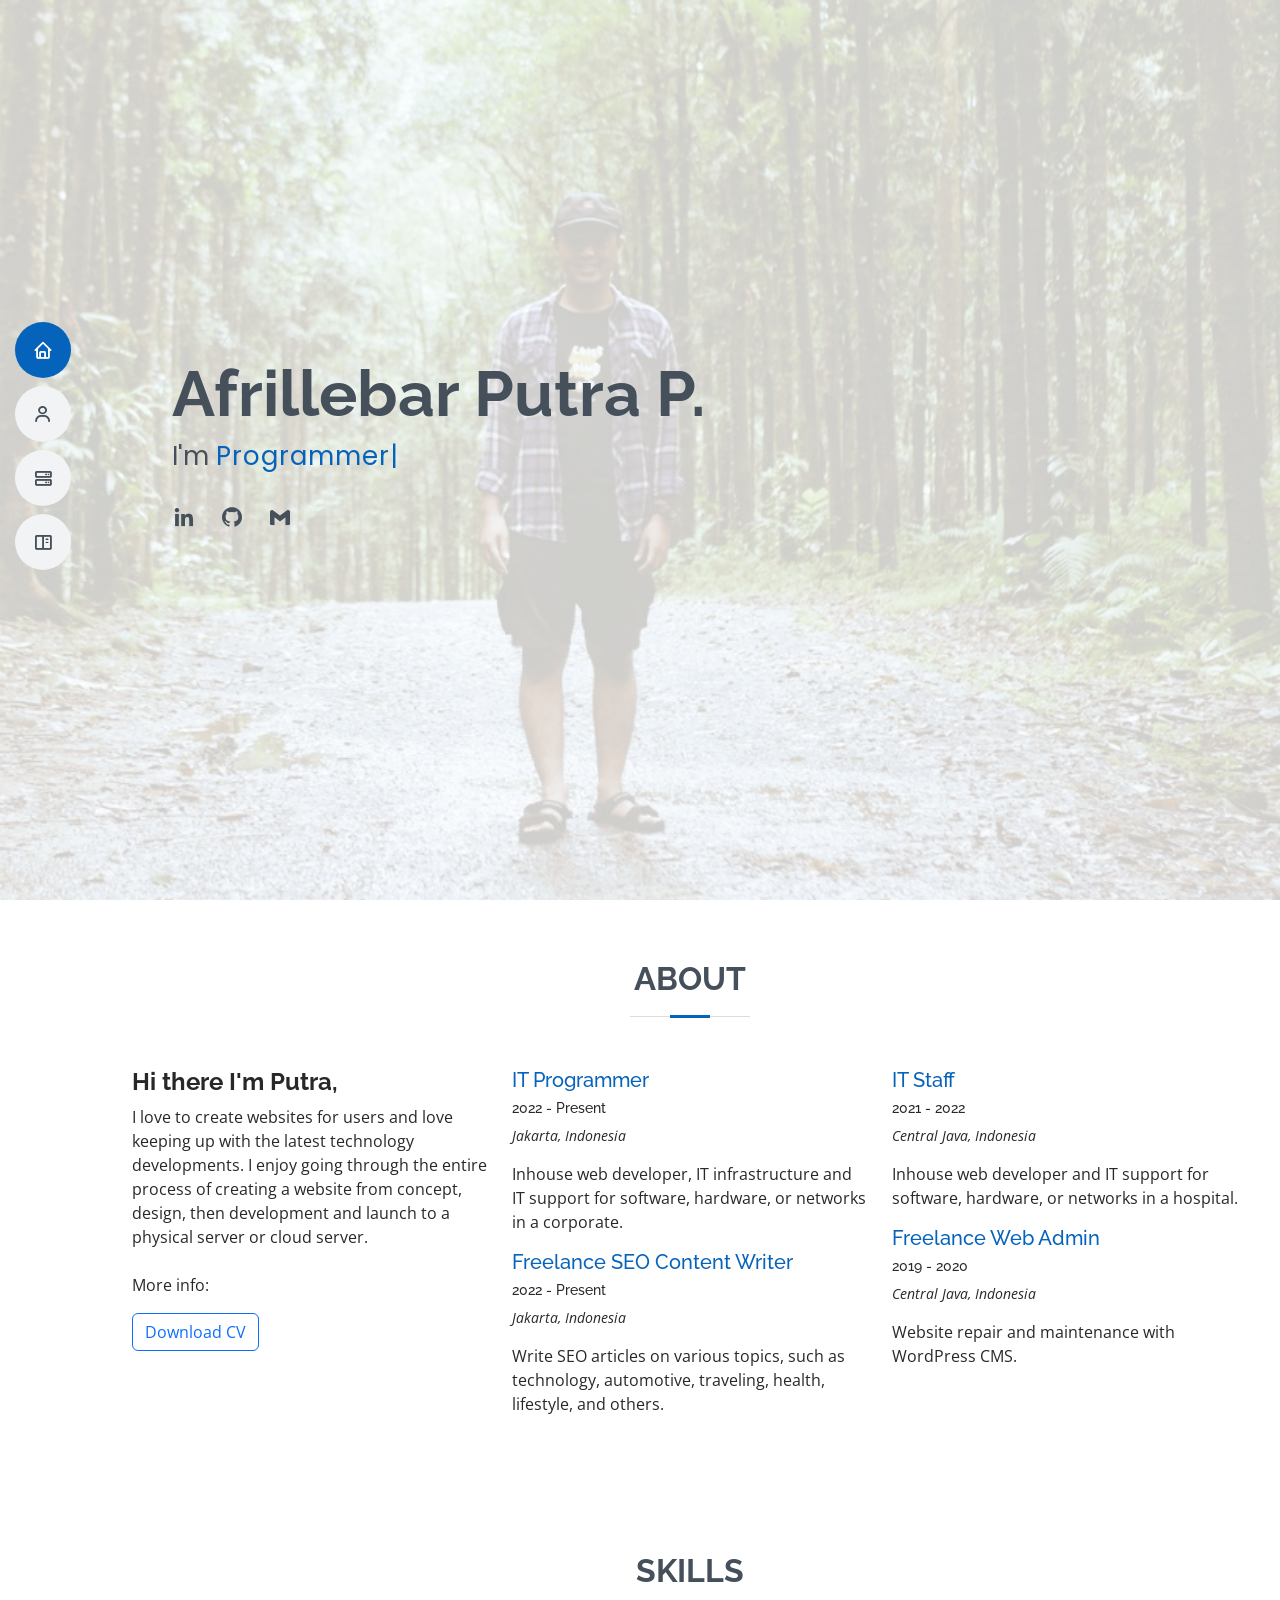
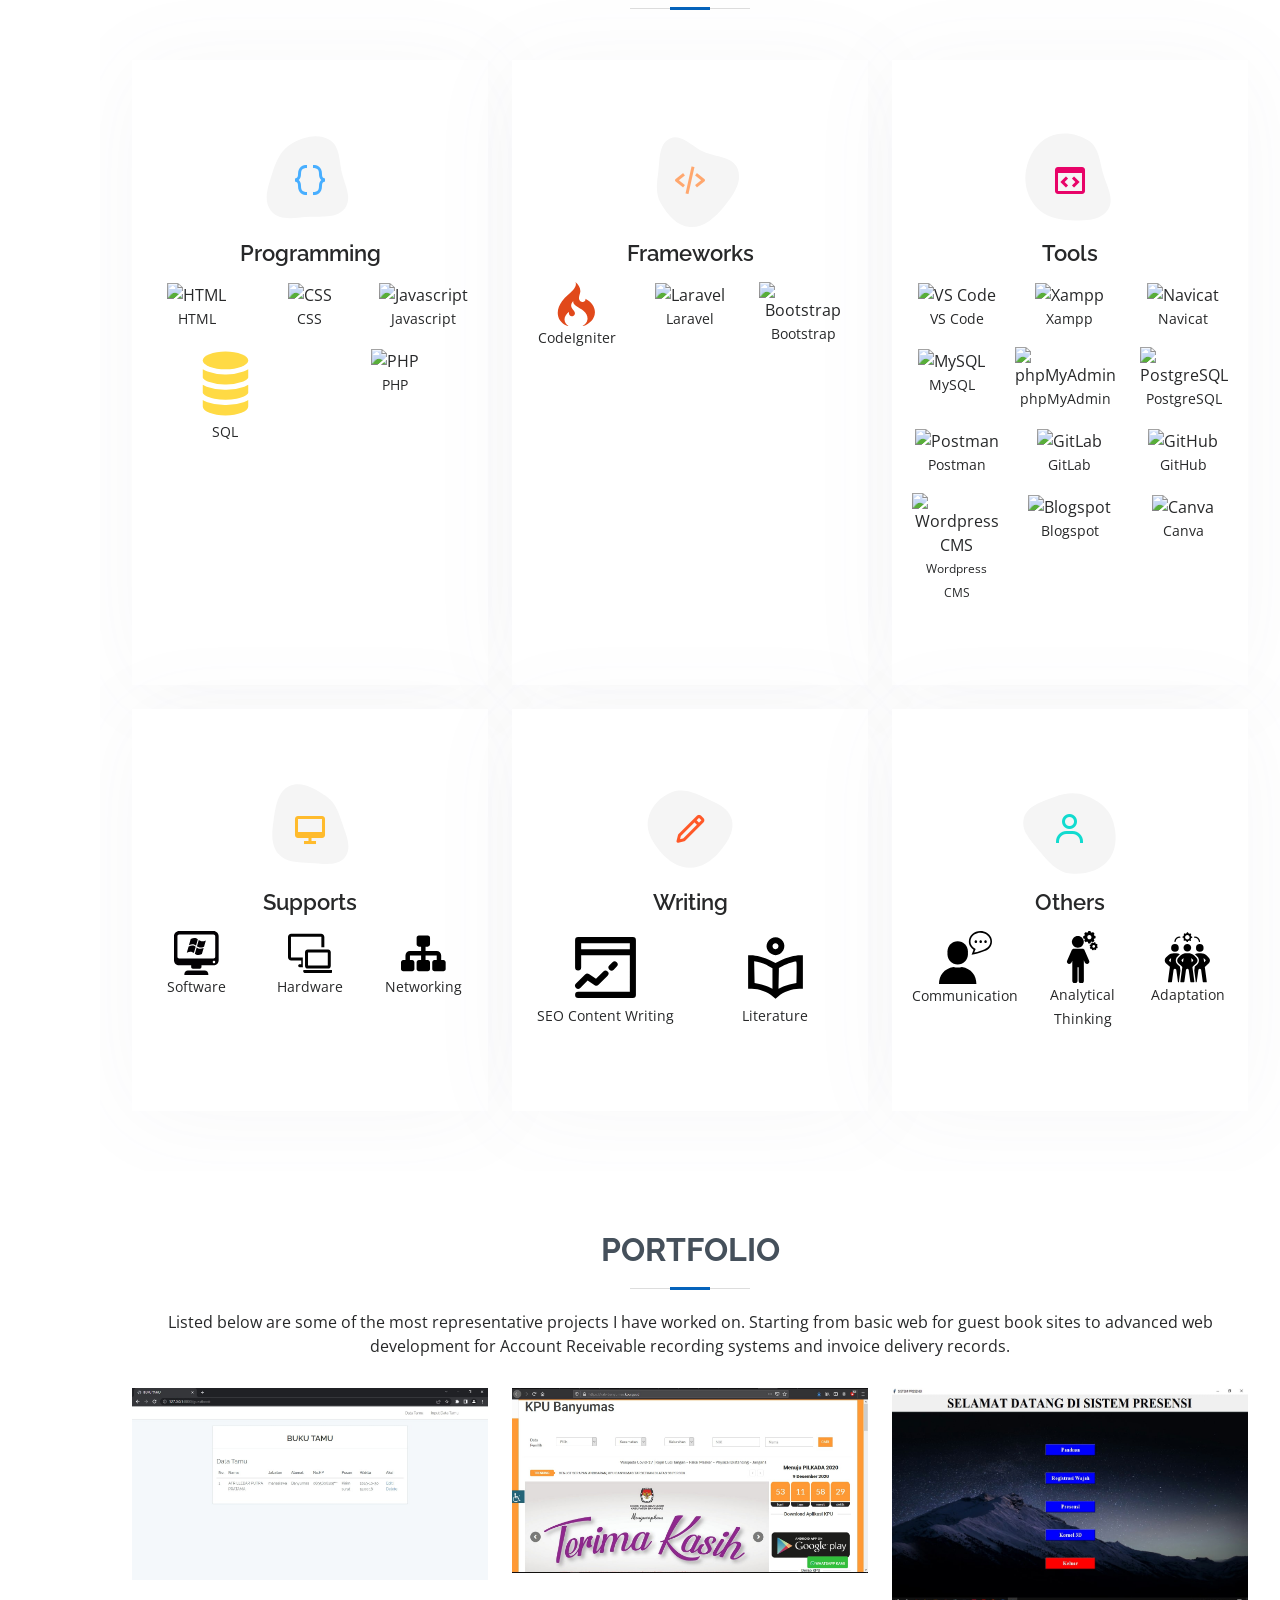
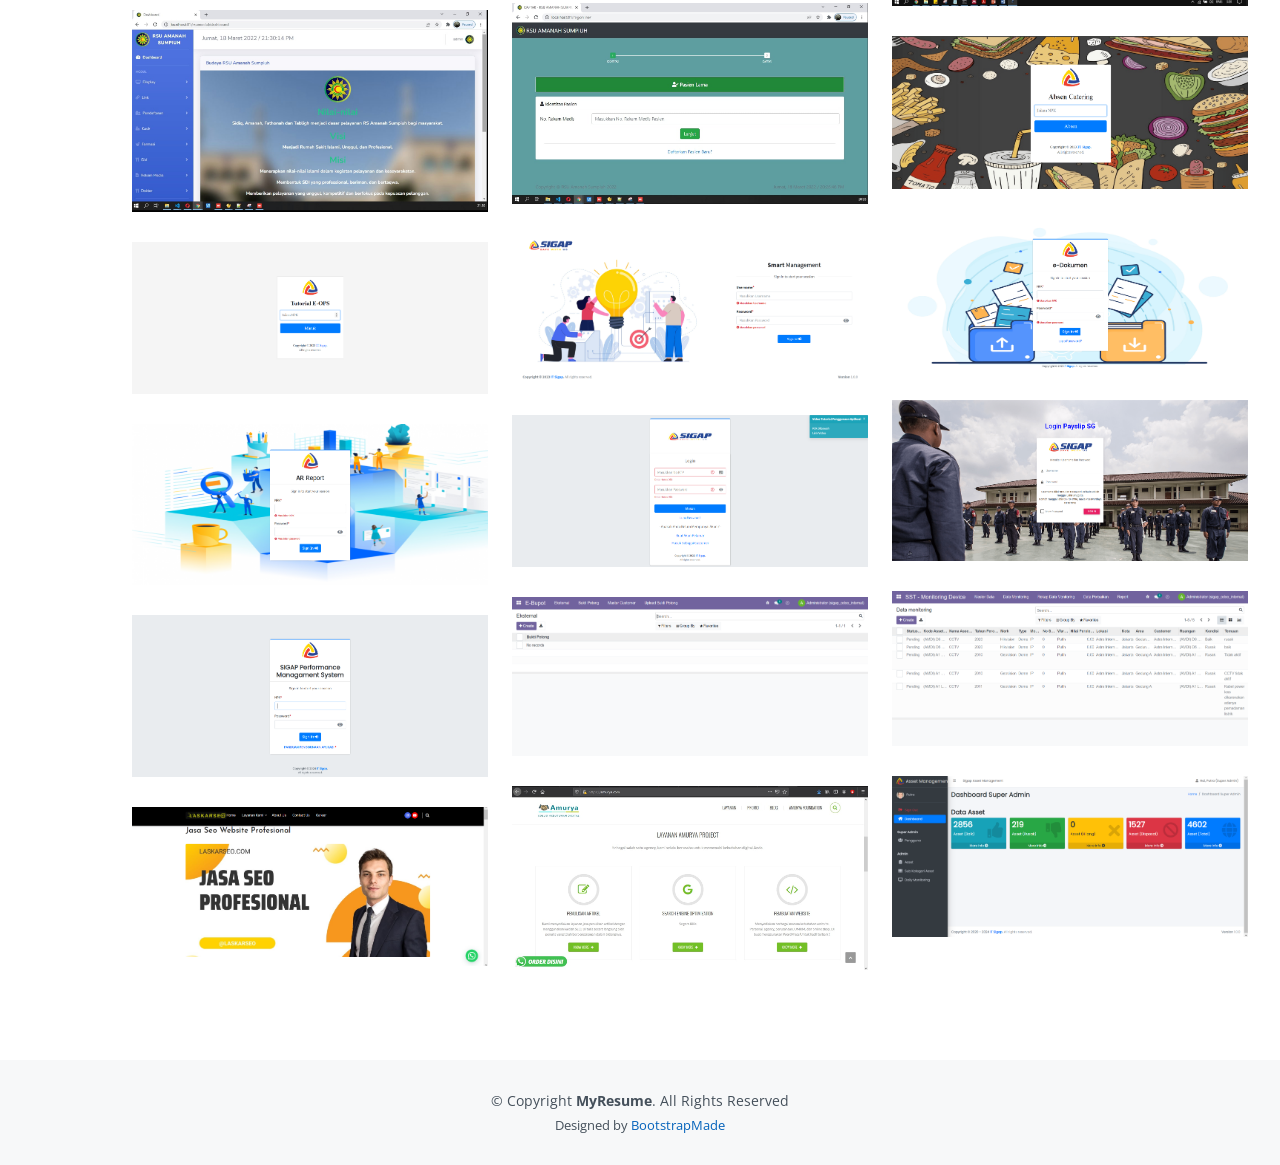
==== commit 2258fba6: "fix" ====
--- a/index.html
+++ b/index.html
@@ -48,9 +48,7 @@
         <li><a href="#hero" class="nav-link scrollto active"><i class="bx bx-home"></i> <span>Home</span></a></li>
         <li><a href="#about" class="nav-link scrollto"><i class="bx bx-user"></i> <span>About</span></a></li>
         <li><a href="#skills" class="nav-link scrollto"><i class="bx bx-server"></i> <span>Skills</span></a></li>
-        <!-- <li><a href="#resume" class="nav-link scrollto"><i class="bx bx-file-blank"></i> <span>Resume</span></a></li> -->
         <li><a href="#portfolio" class="nav-link scrollto"><i class="bx bx-book-content"></i> <span>Portfolio</span></a></li>
-        <!-- <li><a href="#contact" class="nav-link scrollto"><i class="bx bx-envelope"></i> <span>Contact</span></a></li> -->
       </ul>
     </nav><!-- .nav-menu -->
 
@@ -62,8 +60,8 @@
       <h1>Afrillebar Putra P.</h1>
       <p>I'm <span class="typed" data-typed-items="Programmer, Web Developer, Freelancer, IT Support, SEO Content Writer"></span></p>
       <div class="social-links">
-        <a href="https://www.linkedin.com/in/afrillebar-putra-pratama" class="linkedin"><i class="bx bxl-linkedin"></i></a>
-        <a href="https://github.com/afrillebar/" class="github"><i class="bx bxl-github"></i></a>
+        <a href="https://www.linkedin.com/in/afrillebar-putra-pratama" target ="_blank "class="linkedin"><i class="bx bxl-linkedin"></i></a>
+        <a href="https://github.com/afrillebar?tab=repositories" target ="_blank class="github"><i class="bx bxl-github"></i></a>
         <a href="mailto:afrillebarputrapratama@gmail.com" class="gmail"><i class="bx bxl-gmail"></i></a>
       </div>
     </div>
@@ -87,7 +85,7 @@
             </p>
             <div class="mt-4 mb-4 ">
               <p>More info:</p>
-              <a type="button" class="btn btn-outline-primary" href="http://">Download CV</a>
+              <a type="button" class="btn btn-outline-primary" href="assets/img/CV_Afrillebar Putra Pratama_en.pdf" target="_blank">Download CV</a>
             </div>
           </div>
           <div class="col-lg-4">
@@ -98,18 +96,18 @@
               <p>Inhouse web developer, IT infrastructure and IT support for software, hardware, or networks in a corporate.</p>
             </div>
             <div class="resume-item">
+              <h5 style="color: #0563BB;">Freelance SEO Content Writer</h5>
+              <h6 style="font-size: 14px;">2022 - Present</h6>
+              <p style="font-size: 14px;"><em>Jakarta, Indonesia </em></p>
+              <p>Write SEO articles on various topics, such as technology, automotive, traveling, health, lifestyle, and others.</p>
+            </div>
+          </div>
+          <div class="col-lg-4">
+            <div class="resume-item">
               <h5 style="color: #0563BB;">IT Staff</h5>
               <h6 style="font-size: 14px;">2021 - 2022</h6>
               <p style="font-size: 14px;"><em>Central Java, Indonesia </em></p>
               <p>Inhouse web developer and IT support for software, hardware, or networks in a hospital.</p>
-            </div>
-          </div>
-          <div class="col-lg-4">
-            <div class="resume-item">
-              <h5 style="color: #0563BB;">Freelance SEO Content Writer</h5>
-              <h6 style="font-size: 14px;">2022 - Present</h6>
-              <p style="font-size: 14px;"><em>Jakarta, Indonesia </em></p>
-              <p>Write SEO articles on various topics, such as technology, automotive, traveling, health, lifestyle, and others.</p>
             </div>
             <div class="resume-item">
               <h5 style="color: #0563BB;">Freelance Web Admin</h5>
